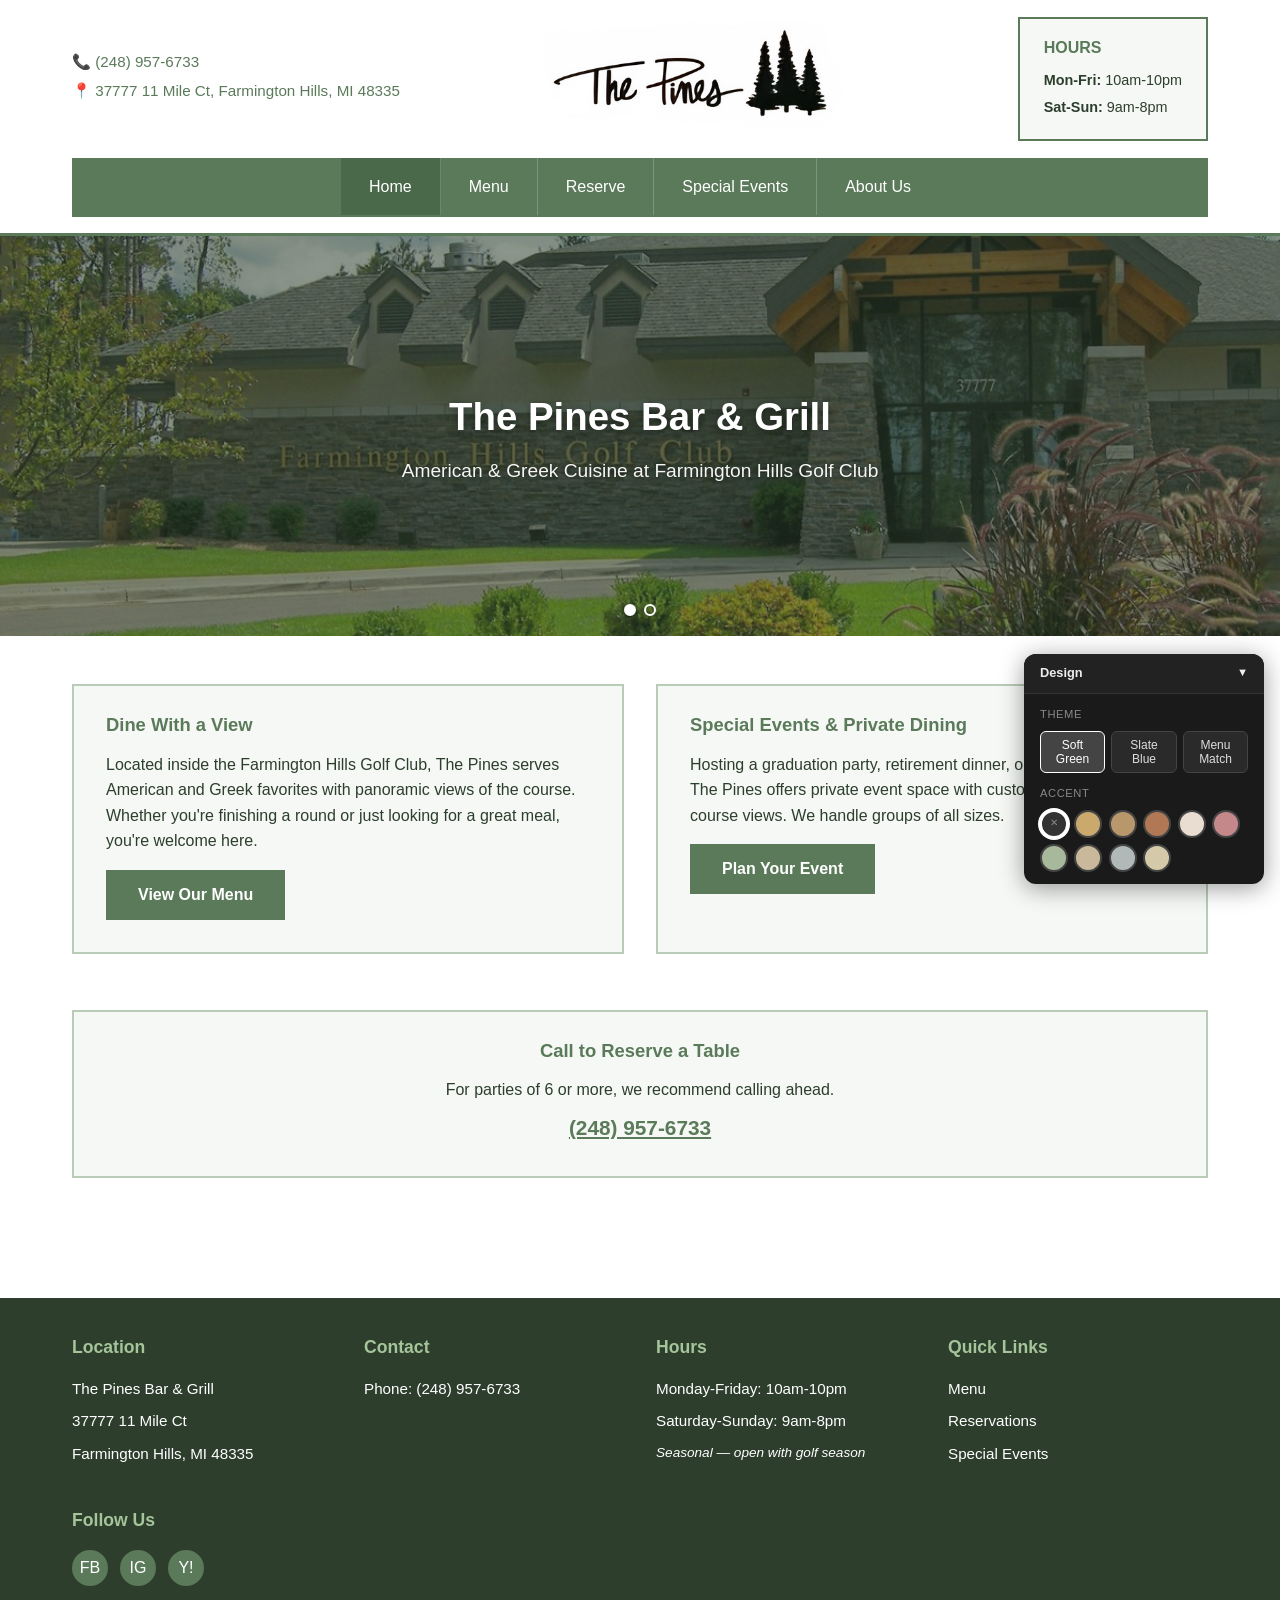
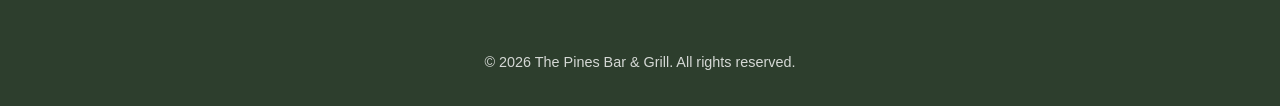
==== src/index.html @ 40c9f259 "Fix theme flash, reorder nav, remove Specialties from nav - Move theme/accent inline script before C" ====
<!DOCTYPE html>
<html lang="en">
<head>
    <meta charset="UTF-8">
    <meta name="viewport" content="width=device-width, initial-scale=1.0">
    <title>The Pines Bar & Grill | Farmington Hills Golf Club</title>
    <script>var t=localStorage.getItem('pines-theme'),a=localStorage.getItem('pines-accent');if(t&&t!=='green')document.documentElement.classList.add('theme-'+t);if(a)document.documentElement.style.setProperty('--accent',a);</script>
    <link rel="stylesheet" href="css.css">
</head>
<body>
<header><div class="container">
    <div class="header-top">
        <div class="contact-info">
            <p>&#x1F4DE; <a href="tel:2489576733">(248) 957-6733</a></p>
            <p>&#x1F4CD; 37777 11 Mile Ct, Farmington Hills, MI 48335</p>
        </div>
        <div class="logo"><img src="assets/images/logo.png" alt="The Pines"></div>
        <div class="hours-box">
            <h3>Hours</h3>
            <p><strong>Mon-Fri:</strong> 10am-10pm</p>
            <p><strong>Sat-Sun:</strong> 9am-8pm</p>
        </div>
    </div>
    <nav><button class="nav-toggle" onclick="this.closest('nav').classList.toggle('open')" aria-label="Menu"><div class="nav-toggle-icon"><span></span><span></span><span></span></div>Menu</button><ul>
            <li><a href="index.html" class="active">Home</a></li>
            <li><a href="pages/menu.html">Menu</a></li>
            <li><a href="pages/reserve.html">Reserve</a></li>
            <li><a href="pages/events.html">Special Events</a></li>
            <li><a href="pages/about.html">About Us</a></li>
        </ul>
    </nav>
</div></header>

<div class="hero">
    <div class="carousel">
        <img src="assets/images/clubhouse.jpg" alt="Farmington Hills Golf Club" class="carousel-slide active">
        <img src="assets/images/patio.jpg" alt="Patio overlooking the course" class="carousel-slide">
    </div>
    <div class="hero-overlay">
        <h2>The Pines Bar &amp; Grill</h2>
        <p>American &amp; Greek Cuisine at Farmington Hills Golf Club</p>
    </div>
    <div class="carousel-dots">
        <button class="dot active" aria-label="Slide 1"></button>
        <button class="dot" aria-label="Slide 2"></button>
    </div>
</div>

<main><div class="page-content">
    <div class="two-col">
        <div class="info-card">
            <h3>Dine With a View</h3>
            <p>Located inside the Farmington Hills Golf Club, The Pines serves American and Greek favorites with panoramic views of the course. Whether you're finishing a round or just looking for a great meal, you're welcome here.</p>
            <p style="margin-top:1rem;"><a href="pages/menu.html" class="cta-btn">View Our Menu</a></p>
        </div>
        <div class="info-card">
            <h3>Special Events &amp; Private Dining</h3>
            <p>Hosting a graduation party, retirement dinner, or company outing? The Pines offers private event space with custom menus and golf course views. We handle groups of all sizes.</p>
            <p style="margin-top:1rem;"><a href="pages/events.html" class="cta-btn">Plan Your Event</a></p>
        </div>
    </div>
    <div class="info-card" style="text-align:center;">
        <h3>Call to Reserve a Table</h3>
        <p>For parties of 6 or more, we recommend calling ahead.</p>
        <p style="margin-top:0.5rem; font-size:1.3rem; font-weight:700; color:var(--primary);"><a href="tel:2489576733" style="color:var(--primary);">(248) 957-6733</a></p>
    </div>
</div></main>

<footer><div class="footer-grid">
    <div class="footer-section"><h3>Location</h3><p>The Pines Bar &amp; Grill</p><p>37777 11 Mile Ct</p><p>Farmington Hills, MI 48335</p></div>
    <div class="footer-section"><h3>Contact</h3><p>Phone: <a href="tel:2489576733">(248) 957-6733</a></p></div>
    <div class="footer-section"><h3>Hours</h3><p>Monday-Friday: 10am-10pm</p><p>Saturday-Sunday: 9am-8pm</p><p style="margin-top:0.5rem; font-size:0.85rem;"><em>Seasonal &mdash; open with golf season</em></p></div>
    <div class="footer-section"><h3>Quick Links</h3><p><a href="pages/menu.html">Menu</a></p><p><a href="pages/reserve.html">Reservations</a></p><p><a href="pages/events.html">Special Events</a></p></div>
    <div class="footer-section"><h3>Follow Us</h3><div class="social-links"><a href="#" aria-label="Facebook">FB</a><a href="#" aria-label="Instagram">IG</a><a href="#" aria-label="Yelp">Y!</a></div></div>
</div><div class="footer-grid"><div class="footer-bottom"><p>&copy; 2026 The Pines Bar &amp; Grill. All rights reserved.</p></div></div></footer>
<script>
(function() {
    var slides = document.querySelectorAll('.carousel-slide');
    var dots = document.querySelectorAll('.dot');
    var current = 0;
    function show(i) {
        slides[current].classList.remove('active');
        dots[current].classList.remove('active');
        current = i;
        slides[current].classList.add('active');
        dots[current].classList.add('active');
    }
    dots.forEach(function(dot, i) {
        dot.addEventListener('click', function() { show(i); });
    });
    setInterval(function() { show((current + 1) % slides.length); }, 5000);
})();
</script>
<script src="design-panel.js"></script>
</body>
</html>
---- src/css.css ----
/* ===== THEME: Soft Green (default) ===== */
:root {
    --primary: #5a7a5a;
    --primary-hover: #4a684a;
    --dark: #2d3e2d;
    --subtitle: #5a7a52;
    --footer-heading: #a5c49a;
    --light-bg: #f5f8f5;
    --light-bg-alt: #edf2ed;
    --border: #b8ccb8;
    --border-light: #d4ddd4;
    --hero-overlay: rgba(45, 62, 45, 0.55);
    --accent: transparent;
}
/* ===== THEME: Slate Blue ===== */
:root.theme-slate {
    --primary: #5b7b7a;
    --primary-hover: #4a6868;
    --dark: #2d3e3d;
    --subtitle: #5a7a78;
    --footer-heading: #9abcb8;
    --light-bg: #f5f8f8;
    --light-bg-alt: #edf2f2;
    --border: #c0cece;
    --border-light: #d4dddd;
    --hero-overlay: rgba(45, 58, 61, 0.55);
}
/* ===== THEME: Menu Match — steel blue from the printed menu ===== */
:root.theme-menu {
    --primary: #6a8f94;
    --primary-hover: #587a7f;
    --dark: #2e3e3f;
    --subtitle: #6a8a8e;
    --footer-heading: #a0c4c7;
    --light-bg: #eef4f5;
    --light-bg-alt: #e4eced;
    --border: #b0c4c7;
    --border-light: #c8d8da;
    --hero-overlay: rgba(46, 62, 63, 0.55);
}

/* ===== Design panel ===== */
.design-panel {
    position: fixed; bottom: 1rem; right: 1rem; z-index: 9999;
    background: #1a1a1a; color: #eee; border-radius: 12px;
    box-shadow: 0 4px 24px rgba(0,0,0,0.4);
    font-family: inherit; font-size: 0.8rem;
    width: 240px; overflow: hidden;
    transition: all 0.3s;
}
.design-panel.collapsed { width: auto; border-radius: 24px; }
.design-panel.collapsed .dp-body { display: none; }
.dp-header {
    display: flex; justify-content: space-between; align-items: center;
    padding: 0.6rem 1rem; cursor: pointer; user-select: none;
    background: #222; border-bottom: 1px solid #333;
}
.dp-header span { font-weight: 600; font-size: 0.8rem; }
.dp-header .dp-arrow { transition: transform 0.3s; font-size: 0.7rem; }
.design-panel.collapsed .dp-arrow { transform: rotate(180deg); }
.dp-body { padding: 0.75rem 1rem; }
.dp-section { margin-bottom: 0.75rem; }
.dp-section:last-child { margin-bottom: 0; }
.dp-label { font-size: 0.7rem; text-transform: uppercase; letter-spacing: 0.05em; color: #888; margin-bottom: 0.4rem; }
.dp-row { display: flex; gap: 0.4rem; flex-wrap: wrap; }
.dp-swatch {
    width: 28px; height: 28px; border-radius: 50%; border: 2px solid #444;
    cursor: pointer; transition: all 0.2s; position: relative;
}
.dp-swatch:hover { transform: scale(1.15); border-color: #888; }
.dp-swatch.active { border-color: #fff; box-shadow: 0 0 0 2px #fff; }
.dp-swatch-none {
    width: 28px; height: 28px; border-radius: 50%; border: 2px solid #444;
    cursor: pointer; background: #333; transition: all 0.2s; position: relative;
    display: flex; align-items: center; justify-content: center;
    font-size: 0.65rem; color: #888;
}
.dp-swatch-none:hover { border-color: #888; }
.dp-swatch-none.active { border-color: #fff; box-shadow: 0 0 0 2px #fff; }
.dp-theme-btn {
    flex: 1; padding: 0.4rem; border: 1px solid #444; background: #2a2a2a;
    color: #ddd; border-radius: 6px; cursor: pointer; font-family: inherit;
    font-size: 0.75rem; font-weight: 500; transition: all 0.2s; text-align: center;
}
.dp-theme-btn:hover { border-color: #888; background: #333; }
.dp-theme-btn.active { border-color: #fff; background: #444; color: #fff; }

* { margin: 0; padding: 0; box-sizing: border-box; }
body { font-family: -apple-system, BlinkMacSystemFont, 'Segoe UI', Arial, sans-serif; color: var(--dark); line-height: 1.6; background-color: #fff; }
header { background-color: #fff; border-bottom: 3px solid var(--primary); padding: 1rem 0; }
.container { max-width: 1200px; margin: 0 auto; padding: 0 2rem; }
.header-top { display: flex; justify-content: space-between; align-items: center; margin-bottom: 1rem; }
.contact-info { font-size: 0.95rem; }
.contact-info p { margin-bottom: 0.25rem; color: var(--primary); font-weight: 500; }
.contact-info a { color: var(--primary); text-decoration: none; }
.logo { text-align: center; padding: 0.25rem 0; }
.logo img { max-height: 110px; width: auto; }
.social-links { display: flex; gap: 0.75rem; align-items: center; }
.social-links a { display: inline-flex; align-items: center; justify-content: center; width: 36px; height: 36px; border-radius: 50%; background: var(--primary); color: #fff; text-decoration: none; font-size: 1rem; transition: background 0.2s; }
.social-links a:hover { background: var(--primary-hover); }
.social-icon-large { width: 64px; height: 64px; border-radius: 50%; background: var(--primary); color: #fff; font-size: 1.4rem; font-weight: 700; display: inline-flex; align-items: center; justify-content: center; margin-bottom: 0.75rem; }
.hours-box { background-color: var(--light-bg); border: 2px solid var(--primary); padding: 1rem 1.5rem; min-width: 180px; }
.hours-box h3 { font-size: 1rem; color: var(--primary); margin-bottom: 0.5rem; text-transform: uppercase; font-weight: 600; }
.hours-box p { font-size: 0.9rem; margin-bottom: 0.25rem; }
nav { background-color: var(--primary); border-bottom: 2px solid var(--accent); }
.nav-toggle { display: none; }
nav ul { list-style: none; display: flex; justify-content: center; flex-wrap: wrap; }
nav a { display: block; padding: 1rem 1.75rem; color: #fff; text-decoration: none; font-weight: 500; border-right: 1px solid rgba(255,255,255,0.2); transition: background-color 0.2s; }
nav li:last-child a { border-right: none; }
nav a:hover, nav a.active { background-color: var(--primary-hover); box-shadow: inset 0 -2px 0 var(--accent); }
/* Hero / Carousel */
.hero { position: relative; overflow: hidden; min-height: 400px; background-color: var(--dark); }
.carousel { position: absolute; inset: 0; }
.carousel-slide { position: absolute; inset: 0; width: 100%; height: 100%; object-fit: cover; opacity: 0; transition: opacity 1s ease; }
.carousel-slide.active { opacity: 1; }
.hero-overlay { position: relative; z-index: 2; text-align: center; color: #fff; padding: 4rem 2rem; display: flex; flex-direction: column; align-items: center; justify-content: center; min-height: 400px; background: var(--hero-overlay); }
.hero-overlay h2 { font-size: 2.4rem; font-weight: 700; margin-bottom: 0.5rem; text-shadow: 0 2px 8px rgba(0,0,0,0.4); }
.hero-overlay p { font-size: 1.2rem; opacity: 0.95; text-shadow: 0 1px 4px rgba(0,0,0,0.4); }
.carousel-dots { position: absolute; bottom: 1.25rem; left: 50%; transform: translateX(-50%); z-index: 3; display: flex; gap: 0.5rem; }
.dot { width: 12px; height: 12px; border-radius: 50%; border: 2px solid #fff; background: transparent; cursor: pointer; padding: 0; transition: background 0.3s; }
.dot.active { background: #fff; }
.page-content { max-width: 1200px; margin: 0 auto; padding: 3rem 2rem; }
.section-title { font-size: 1.8rem; color: var(--primary); margin-bottom: 0.5rem; padding-bottom: 0.75rem; border-bottom: 3px solid var(--primary); }
.section-subtitle { font-size: 1.05rem; color: var(--subtitle); margin-bottom: 2rem; }
.info-card { background-color: var(--light-bg); border: 2px solid var(--border); padding: 1.5rem 2rem; margin-bottom: 1.5rem; }
.info-card h3 { color: var(--primary); margin-bottom: 0.75rem; font-size: 1.15rem; }
.info-card p { margin-bottom: 0.5rem; }
.two-col { display: grid; grid-template-columns: 1fr 1fr; gap: 2rem; margin-bottom: 2rem; }
.cta-btn { display: inline-block; background-color: var(--primary); color: #fff; padding: 0.75rem 2rem; text-decoration: none; font-weight: 600; transition: background-color 0.2s; }
.cta-btn:hover { background-color: var(--primary-hover); }
.img-placeholder { background-color: var(--border-light); border: 2px solid var(--border); min-height: 200px; display: flex; align-items: center; justify-content: center; color: var(--primary); font-weight: 500; }
footer { background-color: var(--dark); color: #fff; padding: 2rem 0; margin-top: 3rem; border-top: 3px solid var(--accent); }
.footer-grid { max-width: 1200px; margin: 0 auto; padding: 0 2rem; display: grid; grid-template-columns: repeat(auto-fit, minmax(220px, 1fr)); gap: 2rem; }
.footer-section h3 { color: var(--footer-heading); margin-bottom: 1rem; font-size: 1.1rem; }
.footer-section p { margin-bottom: 0.5rem; font-size: 0.95rem; }
.footer-section a { color: #fff; text-decoration: none; }
.footer-section a:hover { color: var(--footer-heading); }
.footer-bottom { text-align: center; margin-top: 2rem; padding-top: 2rem; border-top: 1px solid var(--accent, rgba(255,255,255,0.2)); font-size: 0.9rem; opacity: 0.8; }
/* ===== TABLET ===== */
@media (max-width: 900px) {
    .two-col { grid-template-columns: 1fr; }
    .container, .page-content { padding: 0 1.25rem; }
    nav a { padding: 0.85rem 1.25rem; font-size: 0.9rem; }
}

/* ===== MOBILE ===== */
@media (max-width: 600px) {
    /* Tight header */
    header { padding: 0.5rem 0; border-bottom: 2px solid var(--primary); }
    .header-top { flex-direction: column; align-items: center; gap: 0.25rem; margin-bottom: 0.4rem; text-align: center; }

    /* Logo */
    .logo { order: -1; padding: 0.15rem 0; }
    .logo img { max-height: 55px; }

    /* Social — centered */
    .social-links { justify-content: center; gap: 1rem; }

    /* Contact — each on its own line, centered */
    .contact-info { width: 100%; text-align: center; }
    .contact-info p { display: block; font-size: 0.85rem; margin-bottom: 0.1rem; }

    /* Hours — no border, inline */
    .hours-box { width: 100%; border: none; background: none; padding: 0.15rem 0; text-align: center; }
    .hours-box h3 { display: inline; font-size: 0.8rem; margin: 0; }
    .hours-box h3::after { content: " "; }
    .hours-box p { display: inline; font-size: 0.8rem; margin: 0; }
    .hours-box p + p::before { content: "  \00b7  "; }

    /* Nav — hamburger menu */
    nav { position: relative; }
    .nav-toggle { display: flex; align-items: center; justify-content: center; width: 100%; padding: 0.6rem; background: none; border: none; color: #fff; cursor: pointer; font-family: inherit; font-size: 0.9rem; font-weight: 600; gap: 0.5rem; }
    .nav-toggle-icon { display: flex; flex-direction: column; gap: 4px; width: 20px; }
    .nav-toggle-icon span { display: block; height: 2px; background: #fff; border-radius: 1px; transition: all 0.3s; }
    nav.open .nav-toggle-icon span:nth-child(1) { transform: rotate(45deg) translate(4px, 4px); }
    nav.open .nav-toggle-icon span:nth-child(2) { opacity: 0; }
    nav.open .nav-toggle-icon span:nth-child(3) { transform: rotate(-45deg) translate(4px, -4px); }
    nav ul { flex-direction: column; max-height: 0; overflow: hidden; transition: max-height 0.3s ease; }
    nav.open ul { max-height: 400px; }
    nav a { border-right: none; border-bottom: 1px solid rgba(255,255,255,0.15); text-align: center; padding: 0.65rem 1rem; font-size: 0.9rem; min-height: 44px; display: flex; align-items: center; justify-content: center; }
    nav li:last-child a { border-bottom: none; }

    /* Hero / Carousel */
    .hero { min-height: 320px; }
    .hero-overlay { min-height: 320px; padding: 2rem 1.25rem; }
    .hero-overlay h2 { font-size: 1.5rem; }
    .hero-overlay p { font-size: 0.95rem; }

    /* Content spacing */
    .container, .page-content { padding: 0 0.75rem; }
    .page-content { padding-top: 1.25rem; padding-bottom: 1.25rem; }
    .section-title { font-size: 1.3rem; padding-bottom: 0.5rem; }
    .section-subtitle { font-size: 0.9rem; margin-bottom: 1rem; }

    /* Cards — tighter */
    .info-card { padding: 1rem; margin-bottom: 1rem; border-width: 1px; }
    .info-card h3 { font-size: 1.05rem; margin-bottom: 0.5rem; }
    .info-card p { font-size: 0.9rem; line-height: 1.45; margin-bottom: 0.35rem; }

    /* CTA buttons full-width on mobile */
    .cta-btn { display: block; text-align: center; padding: 0.85rem; font-size: 0.95rem; border-radius: 4px; }

    /* Phone numbers — easy tap target */
    a[href^="tel"] { font-size: inherit; }

    /* Image placeholders shorter */
    .img-placeholder { min-height: 140px; font-size: 0.85rem; }

    /* Footer tighter */
    footer { margin-top: 1.5rem; padding: 1.5rem 0; }
    .footer-grid { grid-template-columns: 1fr; text-align: center; gap: 1rem; padding: 0 1rem; }
    .footer-section { margin-bottom: 0; }
    .footer-section h3 { margin-bottom: 0.4rem; font-size: 1rem; }
    .footer-section p { font-size: 0.85rem; margin-bottom: 0.3rem; }
    .footer-bottom { margin-top: 1rem; padding-top: 1rem; }
}
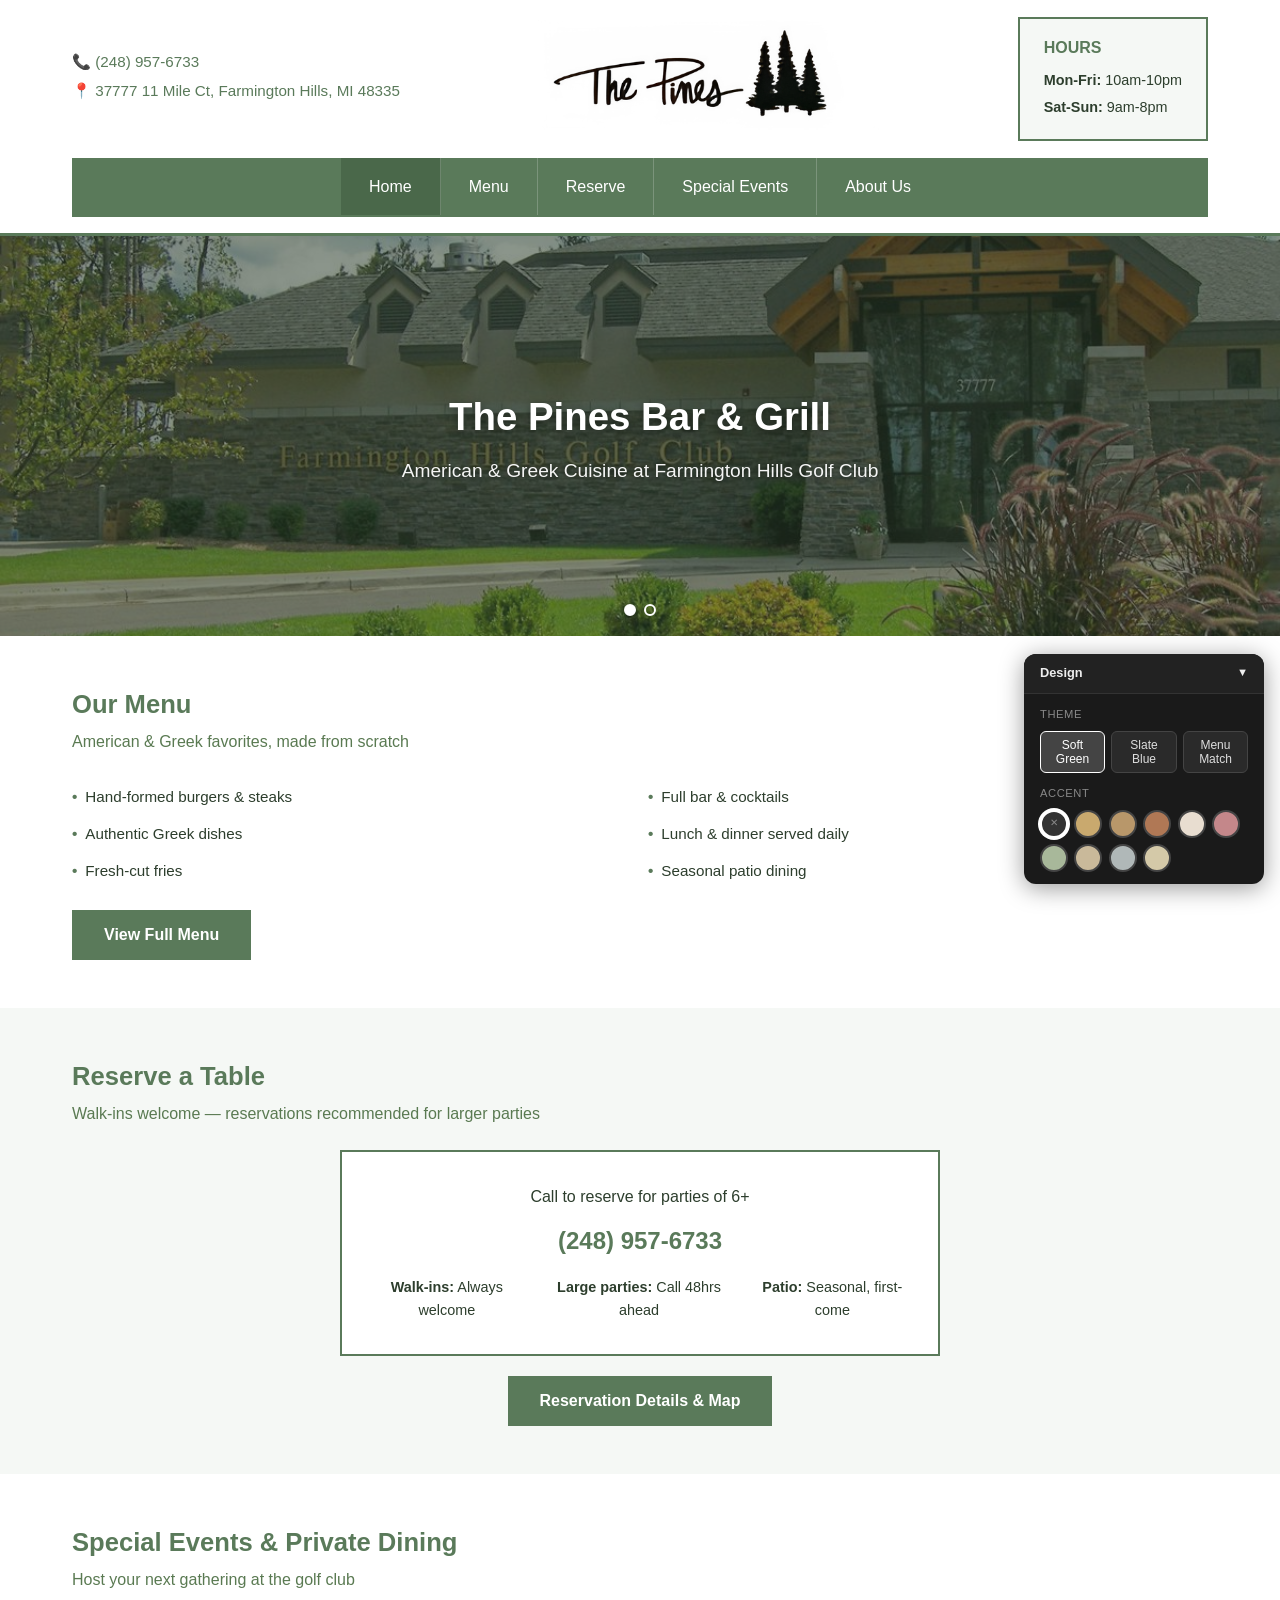
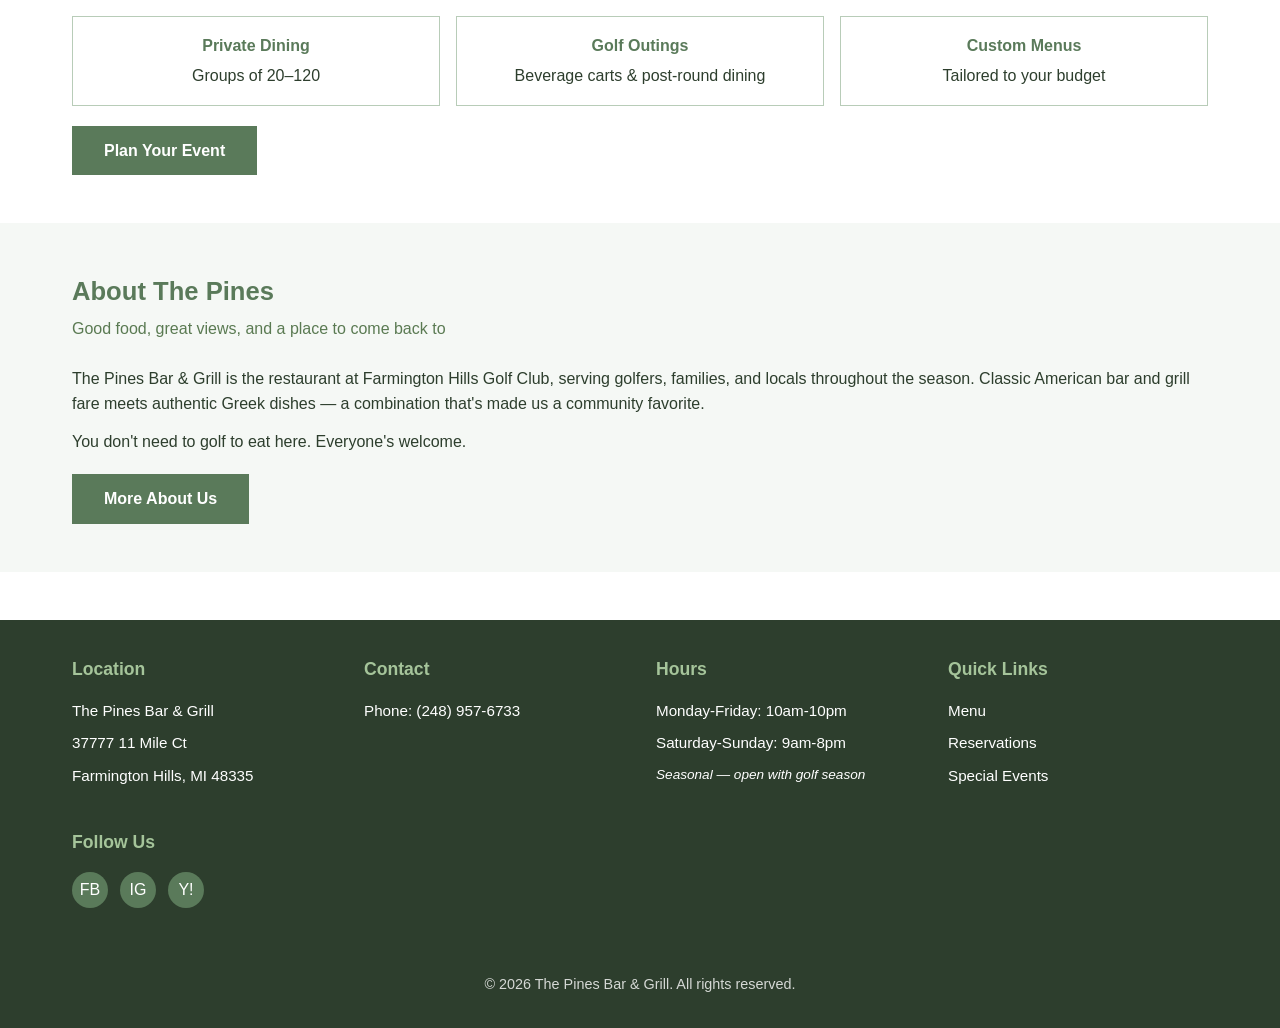
==== commit c8d5b5a9: "Add scrolling preview sections to homepage - Menu highlights, Reserve CTA, Events features, About bl" ====
--- a/src/index.html
+++ b/src/index.html
@@ -46,25 +46,69 @@
     </div>
 </div>
 
-<main><div class="page-content">
-    <div class="two-col">
-        <div class="info-card">
-            <h3>Dine With a View</h3>
-            <p>Located inside the Farmington Hills Golf Club, The Pines serves American and Greek favorites with panoramic views of the course. Whether you're finishing a round or just looking for a great meal, you're welcome here.</p>
-            <p style="margin-top:1rem;"><a href="pages/menu.html" class="cta-btn">View Our Menu</a></p>
+<main>
+
+<!-- Menu Preview -->
+<section class="home-section" id="menu-preview">
+    <div class="section-inner">
+        <h2 class="section-heading">Our Menu</h2>
+        <p class="section-sub">American &amp; Greek favorites, made from scratch</p>
+        <ul class="highlight-list">
+            <li>Hand-formed burgers &amp; steaks</li>
+            <li>Authentic Greek dishes</li>
+            <li>Fresh-cut fries</li>
+            <li>Full bar &amp; cocktails</li>
+            <li>Lunch &amp; dinner served daily</li>
+            <li>Seasonal patio dining</li>
+        </ul>
+        <p class="section-link"><a href="pages/menu.html" class="cta-btn">View Full Menu</a></p>
+    </div>
+</section>
+
+<!-- Reserve Preview -->
+<section class="home-section" id="reserve-preview">
+    <div class="section-inner">
+        <h2 class="section-heading">Reserve a Table</h2>
+        <p class="section-sub">Walk-ins welcome &mdash; reservations recommended for larger parties</p>
+        <div class="reserve-box">
+            <p>Call to reserve for parties of 6+</p>
+            <p class="phone"><a href="tel:2489576733">(248) 957-6733</a></p>
+            <div class="reserve-details">
+                <span><strong>Walk-ins:</strong> Always welcome</span>
+                <span><strong>Large parties:</strong> Call 48hrs ahead</span>
+                <span><strong>Patio:</strong> Seasonal, first-come</span>
+            </div>
         </div>
-        <div class="info-card">
-            <h3>Special Events &amp; Private Dining</h3>
-            <p>Hosting a graduation party, retirement dinner, or company outing? The Pines offers private event space with custom menus and golf course views. We handle groups of all sizes.</p>
-            <p style="margin-top:1rem;"><a href="pages/events.html" class="cta-btn">Plan Your Event</a></p>
+        <p class="section-link" style="text-align:center;"><a href="pages/reserve.html" class="cta-btn">Reservation Details &amp; Map</a></p>
+    </div>
+</section>
+
+<!-- Events Preview -->
+<section class="home-section" id="events-preview">
+    <div class="section-inner">
+        <h2 class="section-heading">Special Events &amp; Private Dining</h2>
+        <p class="section-sub">Host your next gathering at the golf club</p>
+        <div class="event-features">
+            <div class="event-feat"><strong>Private Dining</strong>Groups of 20&ndash;120</div>
+            <div class="event-feat"><strong>Golf Outings</strong>Beverage carts &amp; post-round dining</div>
+            <div class="event-feat"><strong>Custom Menus</strong>Tailored to your budget</div>
         </div>
+        <p class="section-link"><a href="pages/events.html" class="cta-btn">Plan Your Event</a></p>
     </div>
-    <div class="info-card" style="text-align:center;">
-        <h3>Call to Reserve a Table</h3>
-        <p>For parties of 6 or more, we recommend calling ahead.</p>
-        <p style="margin-top:0.5rem; font-size:1.3rem; font-weight:700; color:var(--primary);"><a href="tel:2489576733" style="color:var(--primary);">(248) 957-6733</a></p>
+</section>
+
+<!-- About Preview -->
+<section class="home-section" id="about-preview">
+    <div class="section-inner">
+        <h2 class="section-heading">About The Pines</h2>
+        <p class="section-sub">Good food, great views, and a place to come back to</p>
+        <p>The Pines Bar &amp; Grill is the restaurant at Farmington Hills Golf Club, serving golfers, families, and locals throughout the season. Classic American bar and grill fare meets authentic Greek dishes &mdash; a combination that's made us a community favorite.</p>
+        <p style="margin-top:0.75rem;">You don't need to golf to eat here. Everyone's welcome.</p>
+        <p class="section-link"><a href="pages/about.html" class="cta-btn">More About Us</a></p>
     </div>
-</div></main>
+</section>
+
+</main>
 
 <footer><div class="footer-grid">
     <div class="footer-section"><h3>Location</h3><p>The Pines Bar &amp; Grill</p><p>37777 11 Mile Ct</p><p>Farmington Hills, MI 48335</p></div>
--- a/src/css.css
+++ b/src/css.css
@@ -136,6 +136,24 @@
 .footer-section a { color: #fff; text-decoration: none; }
 .footer-section a:hover { color: var(--footer-heading); }
 .footer-bottom { text-align: center; margin-top: 2rem; padding-top: 2rem; border-top: 1px solid var(--accent, rgba(255,255,255,0.2)); font-size: 0.9rem; opacity: 0.8; }
+/* ===== Homepage scroll sections ===== */
+.home-section { padding: 3rem 0; }
+.home-section:nth-child(even) { background: var(--light-bg); }
+.home-section .section-inner { max-width: 1200px; margin: 0 auto; padding: 0 2rem; }
+.home-section .section-heading { font-size: 1.6rem; color: var(--primary); margin-bottom: 0.25rem; }
+.home-section .section-sub { color: var(--subtitle); margin-bottom: 1.5rem; font-size: 1rem; }
+.home-section .section-link { margin-top: 1.25rem; }
+.highlight-list { list-style: none; padding: 0; columns: 2; gap: 1rem; }
+.highlight-list li { padding: 0.4rem 0; font-size: 0.95rem; break-inside: avoid; }
+.highlight-list li::before { content: "\2022"; color: var(--primary); font-weight: 700; margin-right: 0.5rem; }
+.event-features { display: grid; grid-template-columns: repeat(3, 1fr); gap: 1rem; margin-top: 1rem; }
+.event-feat { background: #fff; border: 1px solid var(--border); padding: 1rem; text-align: center; }
+.event-feat strong { display: block; color: var(--primary); margin-bottom: 0.25rem; }
+.reserve-box { background: #fff; border: 2px solid var(--primary); padding: 2rem; text-align: center; max-width: 600px; margin: 0 auto; }
+.reserve-box .phone { font-size: 1.5rem; font-weight: 700; color: var(--primary); margin: 0.75rem 0; }
+.reserve-box .phone a { color: var(--primary); text-decoration: none; }
+.reserve-details { display: flex; justify-content: center; gap: 2rem; margin-top: 1rem; font-size: 0.9rem; }
+
 /* ===== TABLET ===== */
 @media (max-width: 900px) {
     .two-col { grid-template-columns: 1fr; }
@@ -203,6 +221,14 @@
     /* Phone numbers — easy tap target */
     a[href^="tel"] { font-size: inherit; }
 
+    /* Homepage scroll sections */
+    .home-section { padding: 2rem 0; }
+    .home-section .section-inner { padding: 0 1rem; }
+    .home-section .section-heading { font-size: 1.25rem; }
+    .highlight-list { columns: 1; }
+    .event-features { grid-template-columns: 1fr; }
+    .reserve-details { flex-direction: column; gap: 0.5rem; align-items: center; }
+
     /* Image placeholders shorter */
     .img-placeholder { min-height: 140px; font-size: 0.85rem; }
 
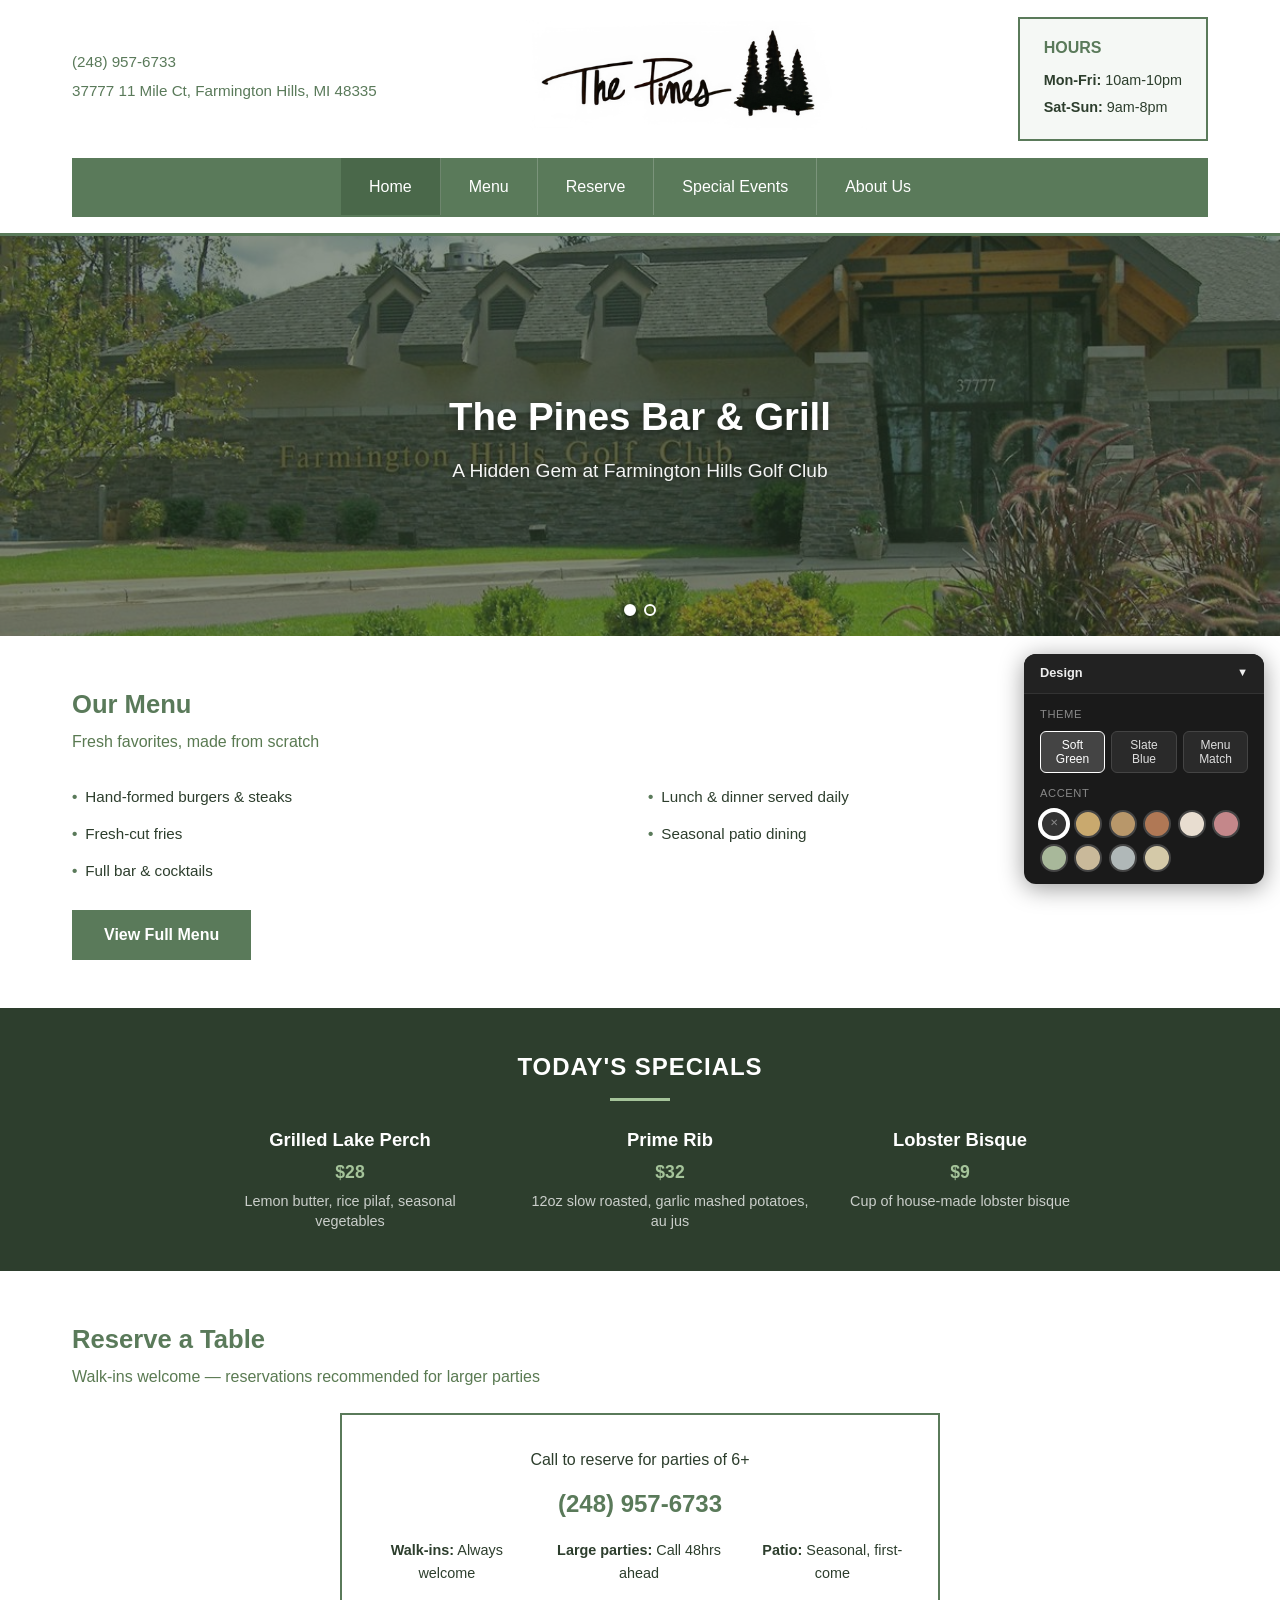
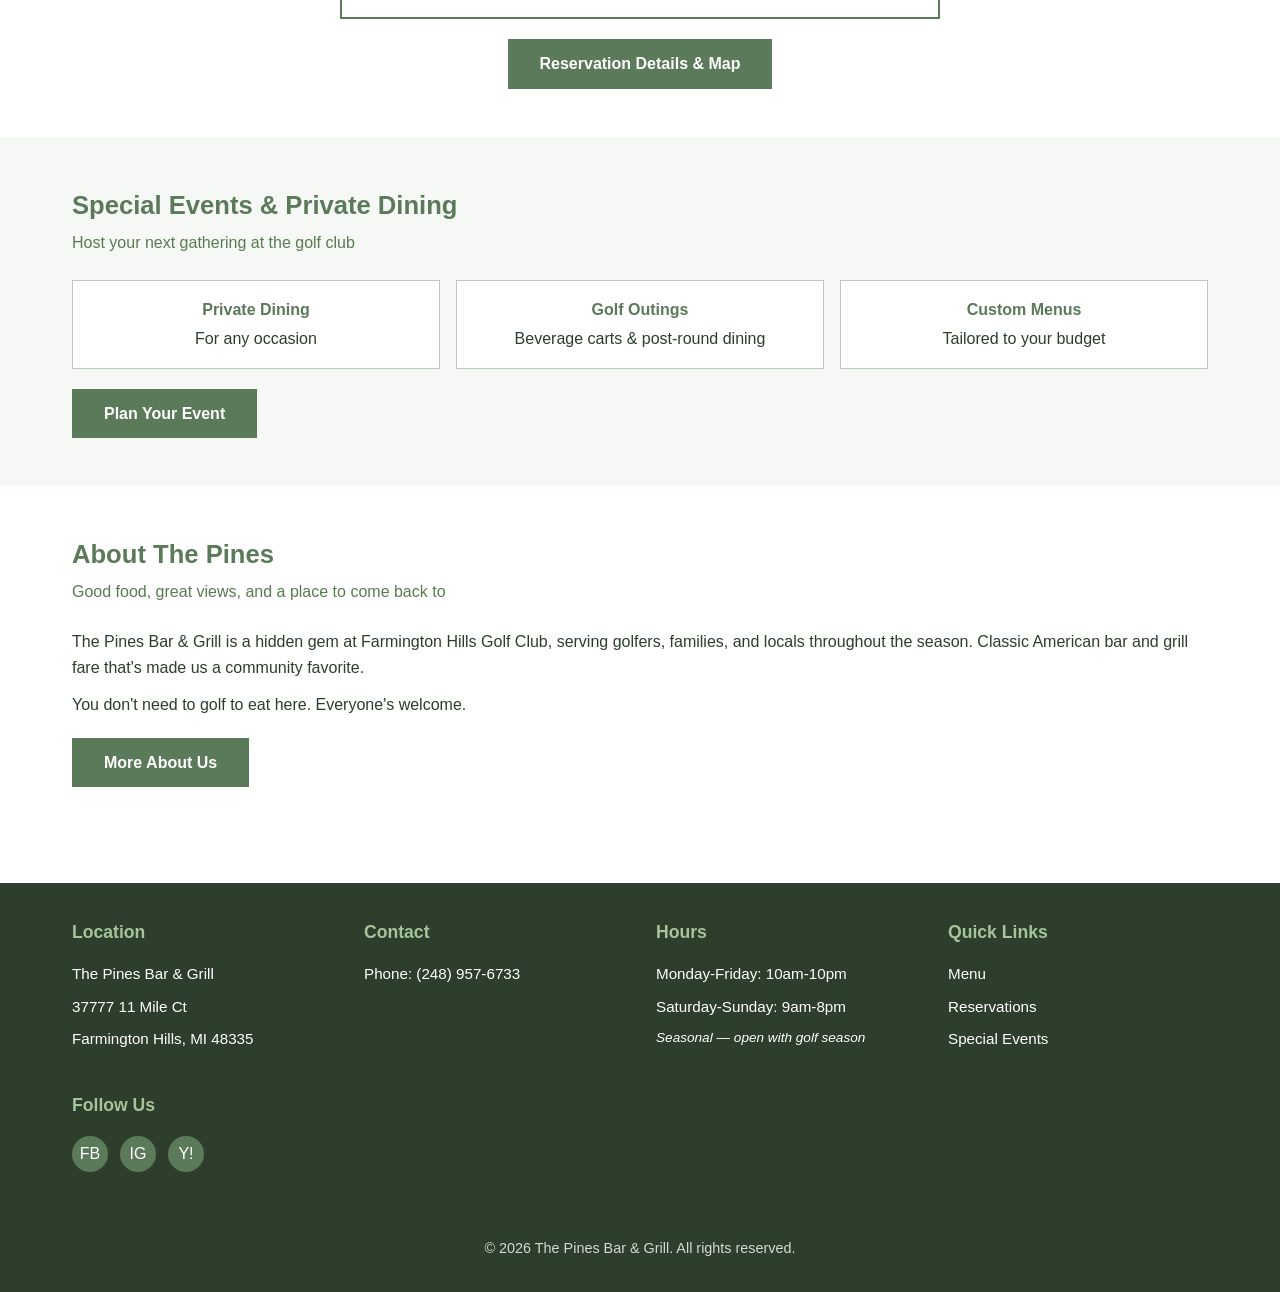
==== commit ef7de1ae: "Remove Greek branding, add Hidden Gem tagline, daily specials system with admin dashboard - Remove e" ====
--- a/src/index.html
+++ b/src/index.html
@@ -11,8 +11,8 @@
 <header><div class="container">
     <div class="header-top">
         <div class="contact-info">
-            <p>&#x1F4DE; <a href="tel:2489576733">(248) 957-6733</a></p>
-            <p>&#x1F4CD; 37777 11 Mile Ct, Farmington Hills, MI 48335</p>
+            <p><a href="tel:2489576733">(248) 957-6733</a></p>
+            <p>37777 11 Mile Ct, Farmington Hills, MI 48335</p>
         </div>
         <div class="logo"><img src="assets/images/logo.png" alt="The Pines"></div>
         <div class="hours-box">
@@ -38,7 +38,7 @@
     </div>
     <div class="hero-overlay">
         <h2>The Pines Bar &amp; Grill</h2>
-        <p>American &amp; Greek Cuisine at Farmington Hills Golf Club</p>
+        <p>A Hidden Gem at Farmington Hills Golf Club</p>
     </div>
     <div class="carousel-dots">
         <button class="dot active" aria-label="Slide 1"></button>
@@ -52,16 +52,23 @@
 <section class="home-section" id="menu-preview">
     <div class="section-inner">
         <h2 class="section-heading">Our Menu</h2>
-        <p class="section-sub">American &amp; Greek favorites, made from scratch</p>
+        <p class="section-sub">Fresh favorites, made from scratch</p>
         <ul class="highlight-list">
             <li>Hand-formed burgers &amp; steaks</li>
-            <li>Authentic Greek dishes</li>
             <li>Fresh-cut fries</li>
             <li>Full bar &amp; cocktails</li>
             <li>Lunch &amp; dinner served daily</li>
             <li>Seasonal patio dining</li>
         </ul>
         <p class="section-link"><a href="pages/menu.html" class="cta-btn">View Full Menu</a></p>
+    </div>
+</section>
+
+<!-- Daily Specials Banner — fed from data/specials.json (swap URL for API later) -->
+<section class="specials-banner" id="specials-banner" style="display:none;">
+    <div class="specials-inner">
+        <h2 class="specials-title" id="specials-title">Today's Specials</h2>
+        <div class="specials-items" id="specials-items"></div>
     </div>
 </section>
 
@@ -89,7 +96,7 @@
         <h2 class="section-heading">Special Events &amp; Private Dining</h2>
         <p class="section-sub">Host your next gathering at the golf club</p>
         <div class="event-features">
-            <div class="event-feat"><strong>Private Dining</strong>Groups of 20&ndash;120</div>
+            <div class="event-feat"><strong>Private Dining</strong>For any occasion</div>
             <div class="event-feat"><strong>Golf Outings</strong>Beverage carts &amp; post-round dining</div>
             <div class="event-feat"><strong>Custom Menus</strong>Tailored to your budget</div>
         </div>
@@ -102,7 +109,7 @@
     <div class="section-inner">
         <h2 class="section-heading">About The Pines</h2>
         <p class="section-sub">Good food, great views, and a place to come back to</p>
-        <p>The Pines Bar &amp; Grill is the restaurant at Farmington Hills Golf Club, serving golfers, families, and locals throughout the season. Classic American bar and grill fare meets authentic Greek dishes &mdash; a combination that's made us a community favorite.</p>
+        <p>The Pines Bar &amp; Grill is a hidden gem at Farmington Hills Golf Club, serving golfers, families, and locals throughout the season. Classic American bar and grill fare that's made us a community favorite.</p>
         <p style="margin-top:0.75rem;">You don't need to golf to eat here. Everyone's welcome.</p>
         <p class="section-link"><a href="pages/about.html" class="cta-btn">More About Us</a></p>
     </div>
@@ -135,6 +142,36 @@
     setInterval(function() { show((current + 1) % slides.length); }, 5000);
 })();
 </script>
+<script>
+/* === Daily Specials — fetches from JSON, swap URL for API endpoint later === */
+(function() {
+    var SPECIALS_URL = 'data/specials.json';
+
+    fetch(SPECIALS_URL)
+        .then(function(r) { return r.json(); })
+        .then(function(data) {
+            if (!data.specials || !data.specials.length) return;
+
+            var banner = document.getElementById('specials-banner');
+            var title = document.getElementById('specials-title');
+            var container = document.getElementById('specials-items');
+
+            if (data.title) title.textContent = data.title;
+
+            var html = '';
+            data.specials.forEach(function(item) {
+                html += '<div class="specials-item">';
+                html += '<span class="specials-name">' + item.name + '</span>';
+                if (item.price) html += '<span class="specials-price">$' + item.price + '</span>';
+                if (item.desc) html += '<span class="specials-desc">' + item.desc + '</span>';
+                html += '</div>';
+            });
+            container.innerHTML = html;
+            banner.style.display = '';
+        })
+        .catch(function() { /* no specials today — banner stays hidden */ });
+})();
+</script>
 <script src="design-panel.js"></script>
 </body>
 </html>
--- a/src/css.css
+++ b/src/css.css
@@ -154,6 +154,17 @@
 .reserve-box .phone a { color: var(--primary); text-decoration: none; }
 .reserve-details { display: flex; justify-content: center; gap: 2rem; margin-top: 1rem; font-size: 0.9rem; }
 
+/* ===== Daily Specials Banner ===== */
+.specials-banner { background: var(--dark); color: #fff; padding: 2.5rem 0; text-align: center; }
+.specials-inner { max-width: 1200px; margin: 0 auto; padding: 0 2rem; }
+.specials-title { font-size: 1.5rem; font-weight: 700; letter-spacing: 0.04em; text-transform: uppercase; margin-bottom: 1.5rem; color: #fff; }
+.specials-title::after { content: ''; display: block; width: 60px; height: 3px; background: var(--footer-heading); margin: 0.75rem auto 0; }
+.specials-items { display: flex; justify-content: center; gap: 2.5rem; flex-wrap: wrap; }
+.specials-item { display: flex; flex-direction: column; align-items: center; gap: 0.25rem; min-width: 200px; max-width: 280px; }
+.specials-name { font-size: 1.15rem; font-weight: 700; color: #fff; }
+.specials-price { font-size: 1.1rem; font-weight: 700; color: var(--footer-heading); }
+.specials-desc { font-size: 0.9rem; color: rgba(255,255,255,0.75); line-height: 1.4; }
+
 /* ===== TABLET ===== */
 @media (max-width: 900px) {
     .two-col { grid-template-columns: 1fr; }
@@ -229,6 +240,13 @@
     .event-features { grid-template-columns: 1fr; }
     .reserve-details { flex-direction: column; gap: 0.5rem; align-items: center; }
 
+    /* Specials banner mobile */
+    .specials-banner { padding: 1.5rem 0; }
+    .specials-inner { padding: 0 1rem; }
+    .specials-title { font-size: 1.2rem; margin-bottom: 1rem; }
+    .specials-items { flex-direction: column; gap: 1.25rem; align-items: center; }
+    .specials-item { min-width: 0; max-width: none; }
+
     /* Image placeholders shorter */
     .img-placeholder { min-height: 140px; font-size: 0.85rem; }
 
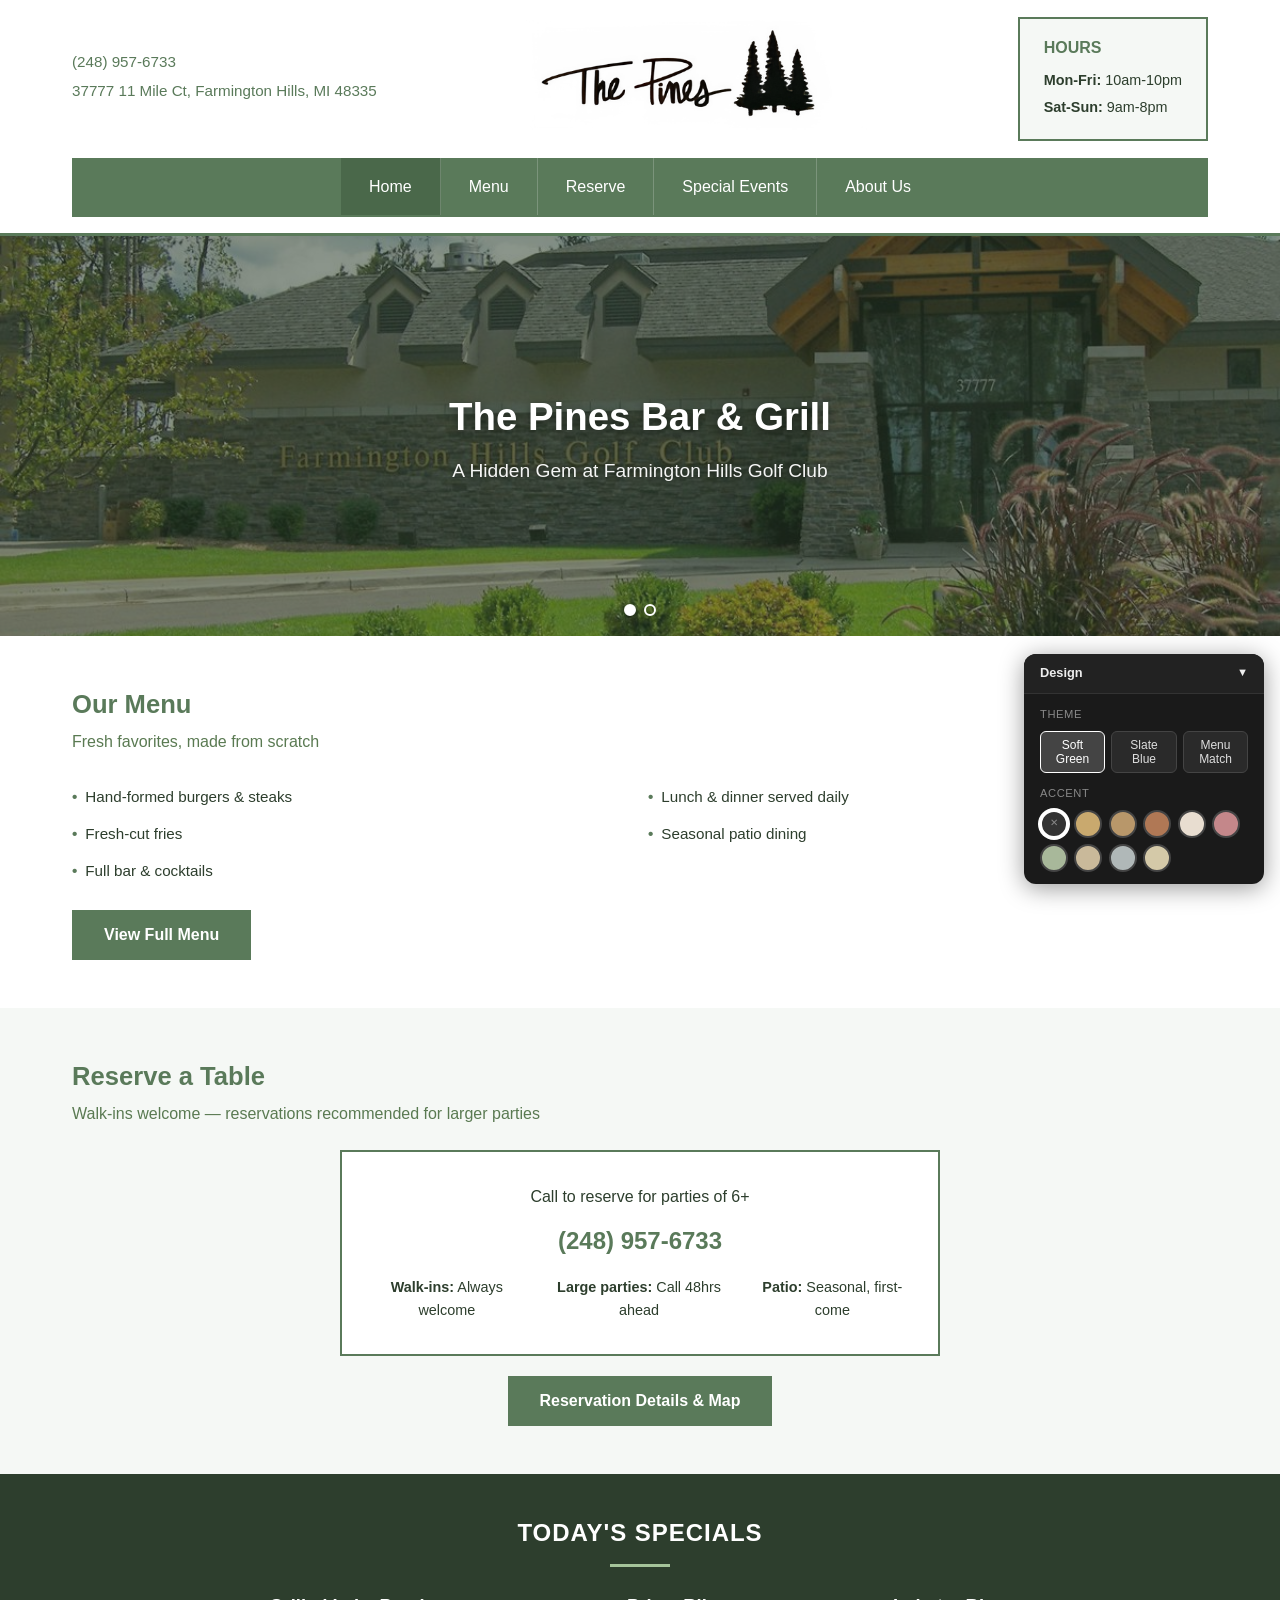
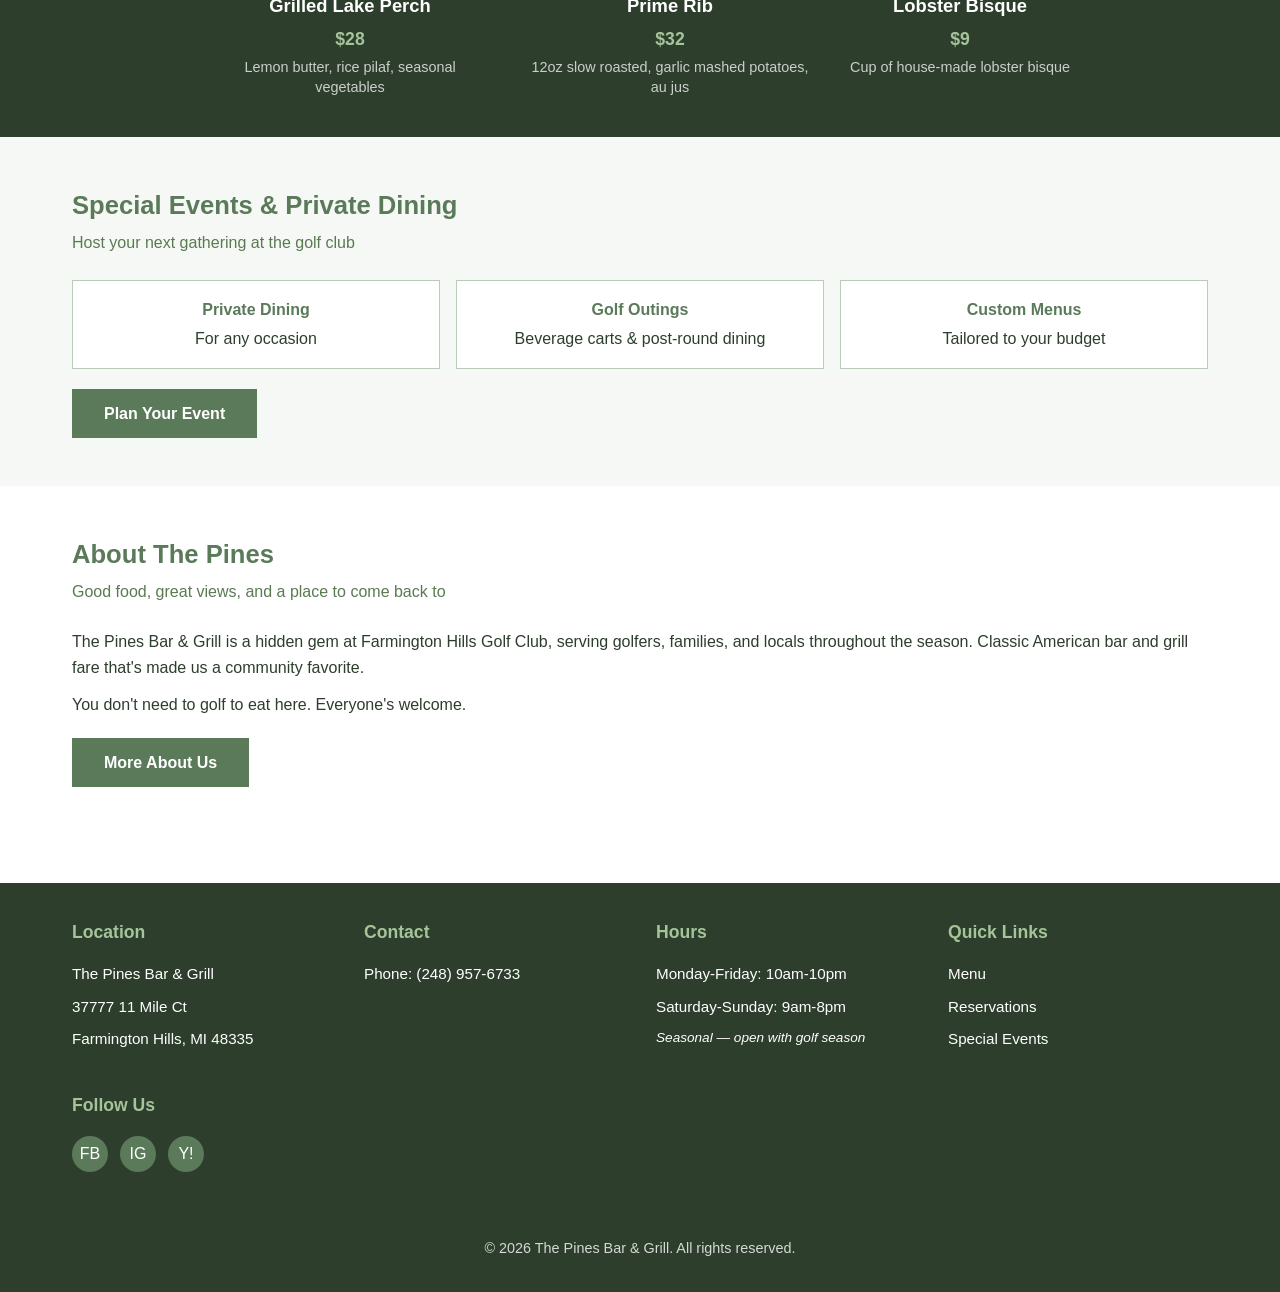
==== commit 896f5368: "Move daily specials banner below Reserve a Table section Co-Authored-By: Claude Opus 4.6 <noreply@an" ====
--- a/src/index.html
+++ b/src/index.html
@@ -64,14 +64,6 @@
     </div>
 </section>
 
-<!-- Daily Specials Banner — fed from data/specials.json (swap URL for API later) -->
-<section class="specials-banner" id="specials-banner" style="display:none;">
-    <div class="specials-inner">
-        <h2 class="specials-title" id="specials-title">Today's Specials</h2>
-        <div class="specials-items" id="specials-items"></div>
-    </div>
-</section>
-
 <!-- Reserve Preview -->
 <section class="home-section" id="reserve-preview">
     <div class="section-inner">
@@ -87,6 +79,14 @@
             </div>
         </div>
         <p class="section-link" style="text-align:center;"><a href="pages/reserve.html" class="cta-btn">Reservation Details &amp; Map</a></p>
+    </div>
+</section>
+
+<!-- Daily Specials Banner — fed from data/specials.json (swap URL for API later) -->
+<section class="specials-banner" id="specials-banner" style="display:none;">
+    <div class="specials-inner">
+        <h2 class="specials-title" id="specials-title">Today's Specials</h2>
+        <div class="specials-items" id="specials-items"></div>
     </div>
 </section>
 
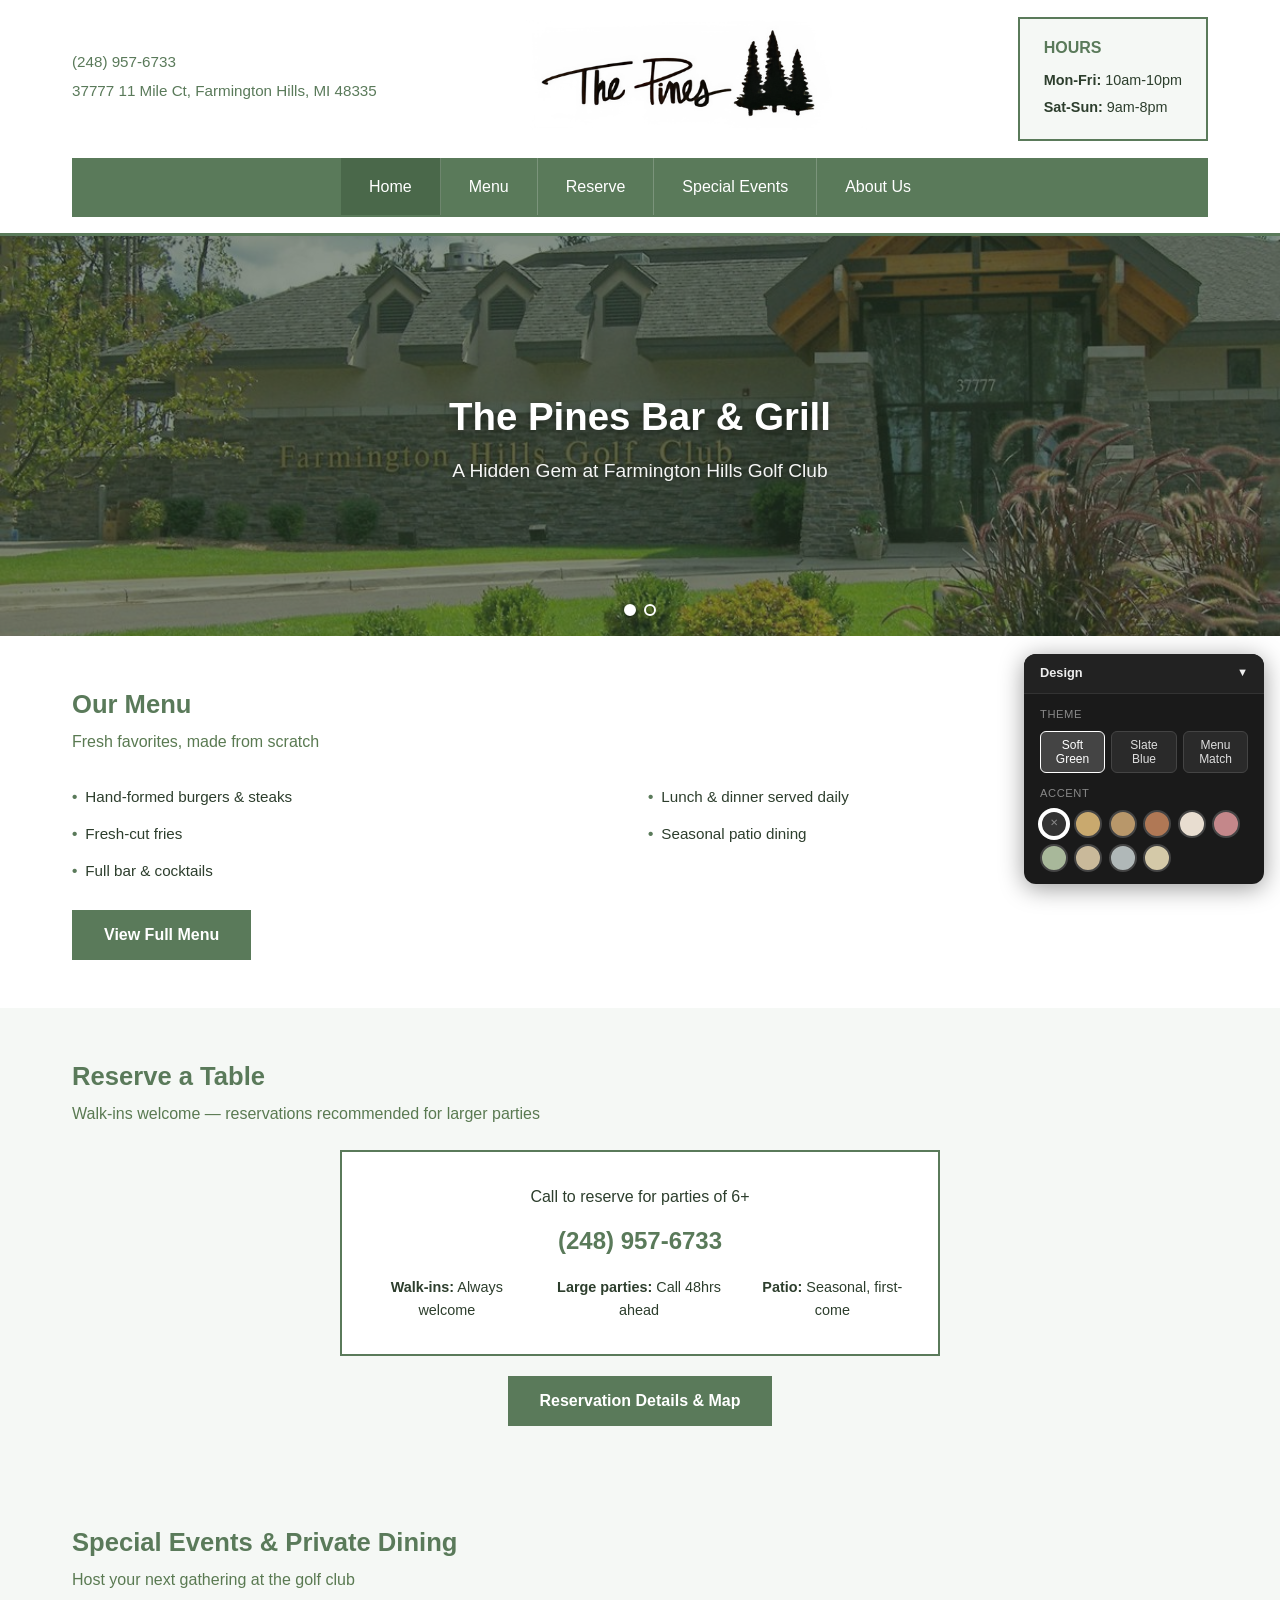
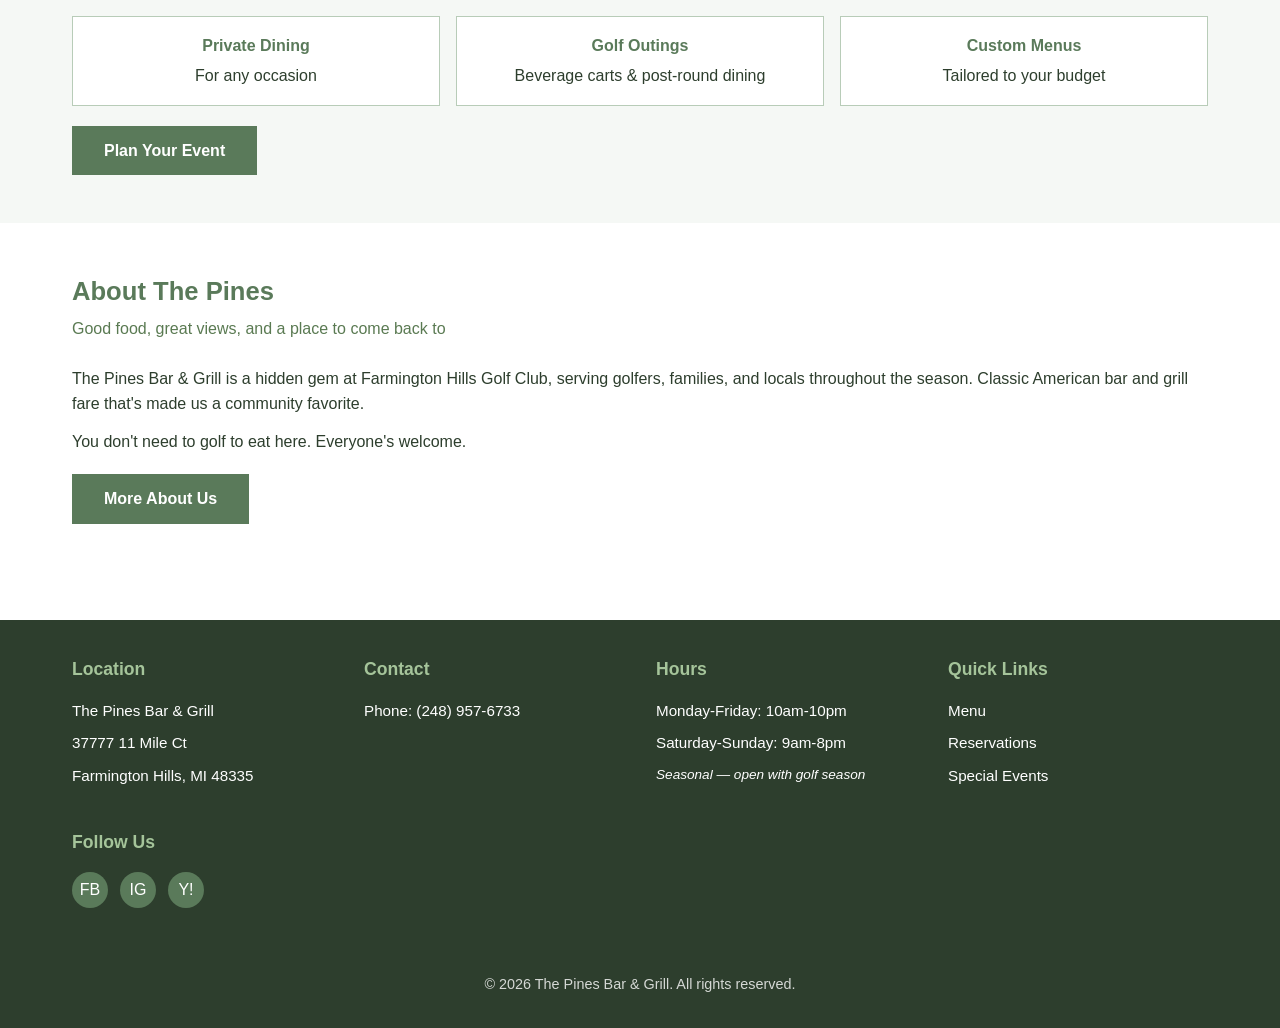
==== commit 307bffc6: "Switch specials system to Supabase, simplify admin dashboard - Homepage now fetches specials from Su" ====
--- a/src/index.html
+++ b/src/index.html
@@ -143,14 +143,18 @@
 })();
 </script>
 <script>
-/* === Daily Specials — fetches from JSON, swap URL for API endpoint later === */
+/* === Daily Specials — fetches from Supabase === */
 (function() {
-    var SPECIALS_URL = 'data/specials.json';
+    var SUPABASE_URL = 'https://abinctitorpdfvtifkca.supabase.co';
+    var SUPABASE_KEY = 'eyJhbGciOiJIUzI1NiIsInR5cCI6IkpXVCJ9.eyJpc3MiOiJzdXBhYmFzZSIsInJlZiI6ImFiaW5jdGl0b3JwZGZ2dGlma2NhIiwicm9sZSI6ImFub24iLCJpYXQiOjE3NzI4MDY0NzAsImV4cCI6MjA4ODM4MjQ3MH0.CY5UxQCRpRFVeXYo6-GXswX_itTAY1aWGHVIfjfSDGE';
 
-    fetch(SPECIALS_URL)
+    fetch(SUPABASE_URL + '/rest/v1/specials?id=eq.1&select=title,specials', {
+        headers: { 'apikey': SUPABASE_KEY, 'Authorization': 'Bearer ' + SUPABASE_KEY }
+    })
         .then(function(r) { return r.json(); })
-        .then(function(data) {
-            if (!data.specials || !data.specials.length) return;
+        .then(function(rows) {
+            var data = rows[0];
+            if (!data || !data.specials || !data.specials.length) return;
 
             var banner = document.getElementById('specials-banner');
             var title = document.getElementById('specials-title');
@@ -169,7 +173,7 @@
             container.innerHTML = html;
             banner.style.display = '';
         })
-        .catch(function() { /* no specials today — banner stays hidden */ });
+        .catch(function() { /* no specials — banner stays hidden */ });
 })();
 </script>
 <script src="design-panel.js"></script>
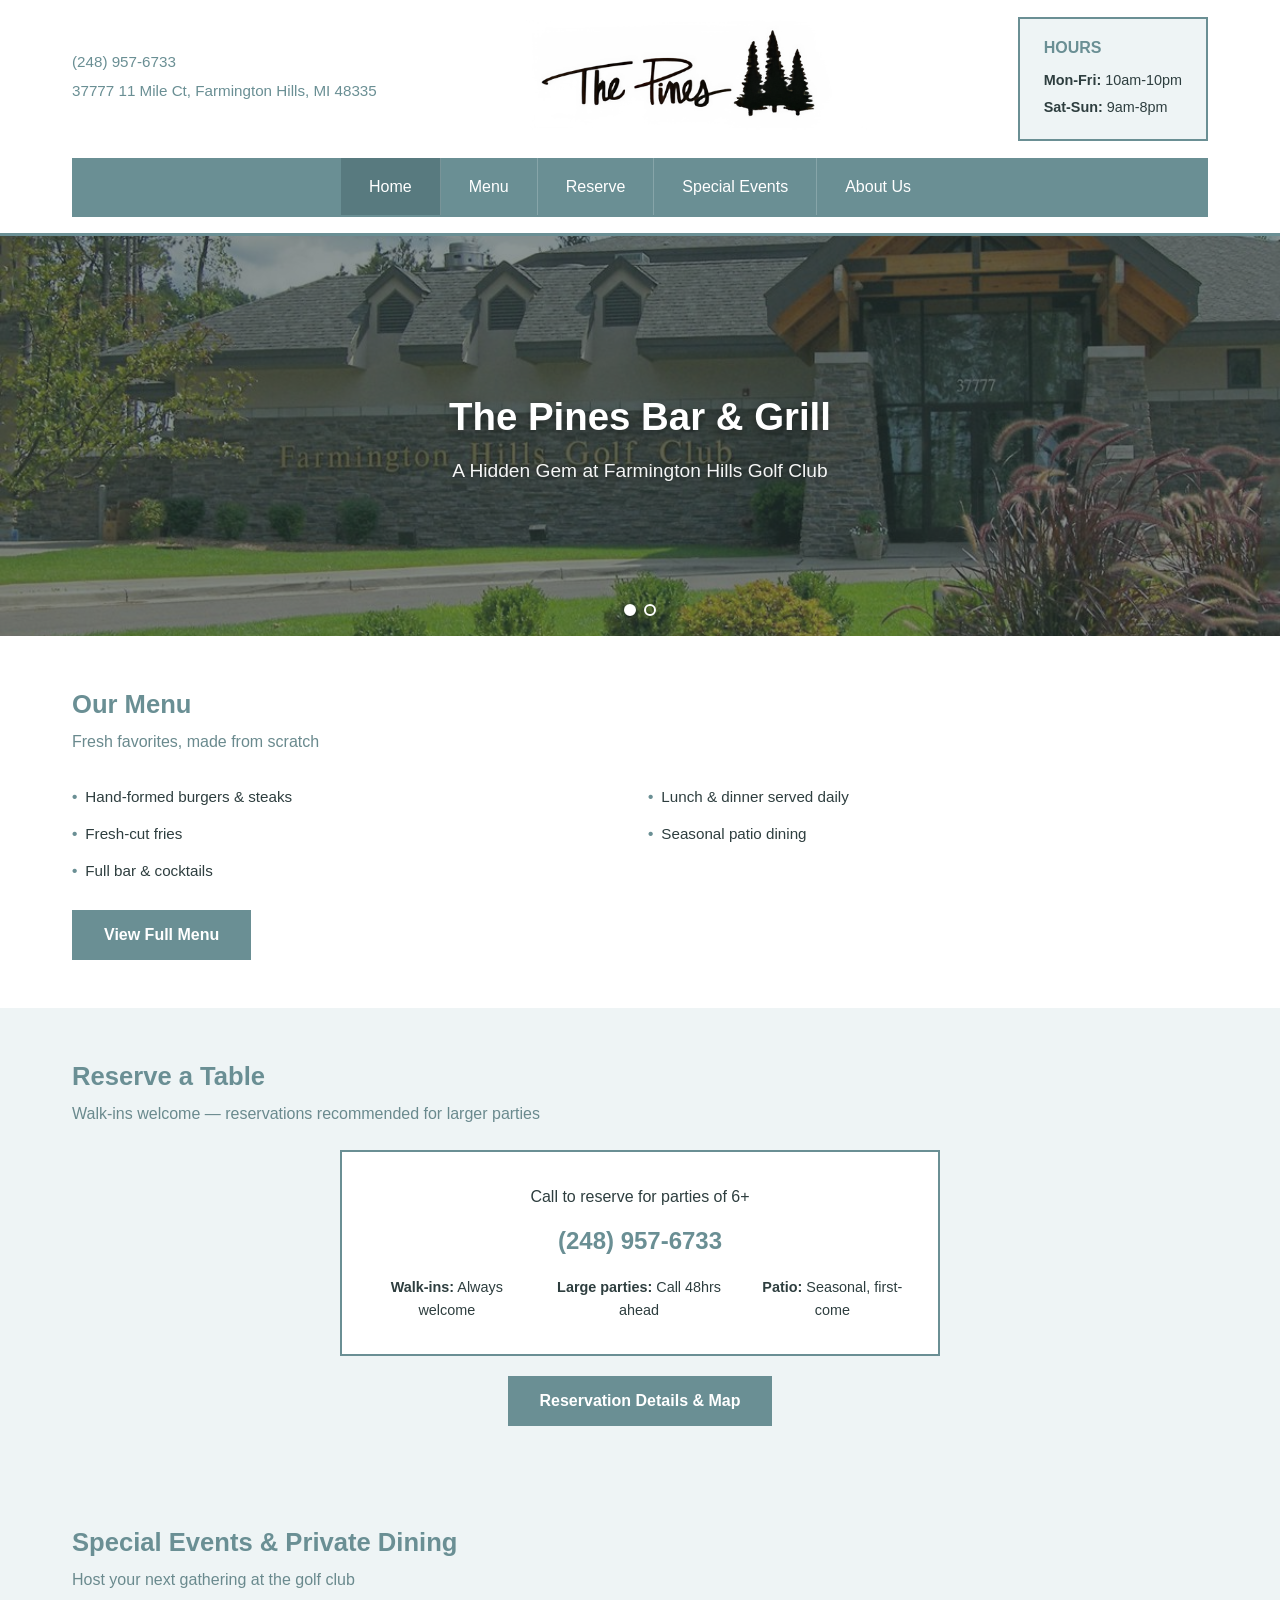
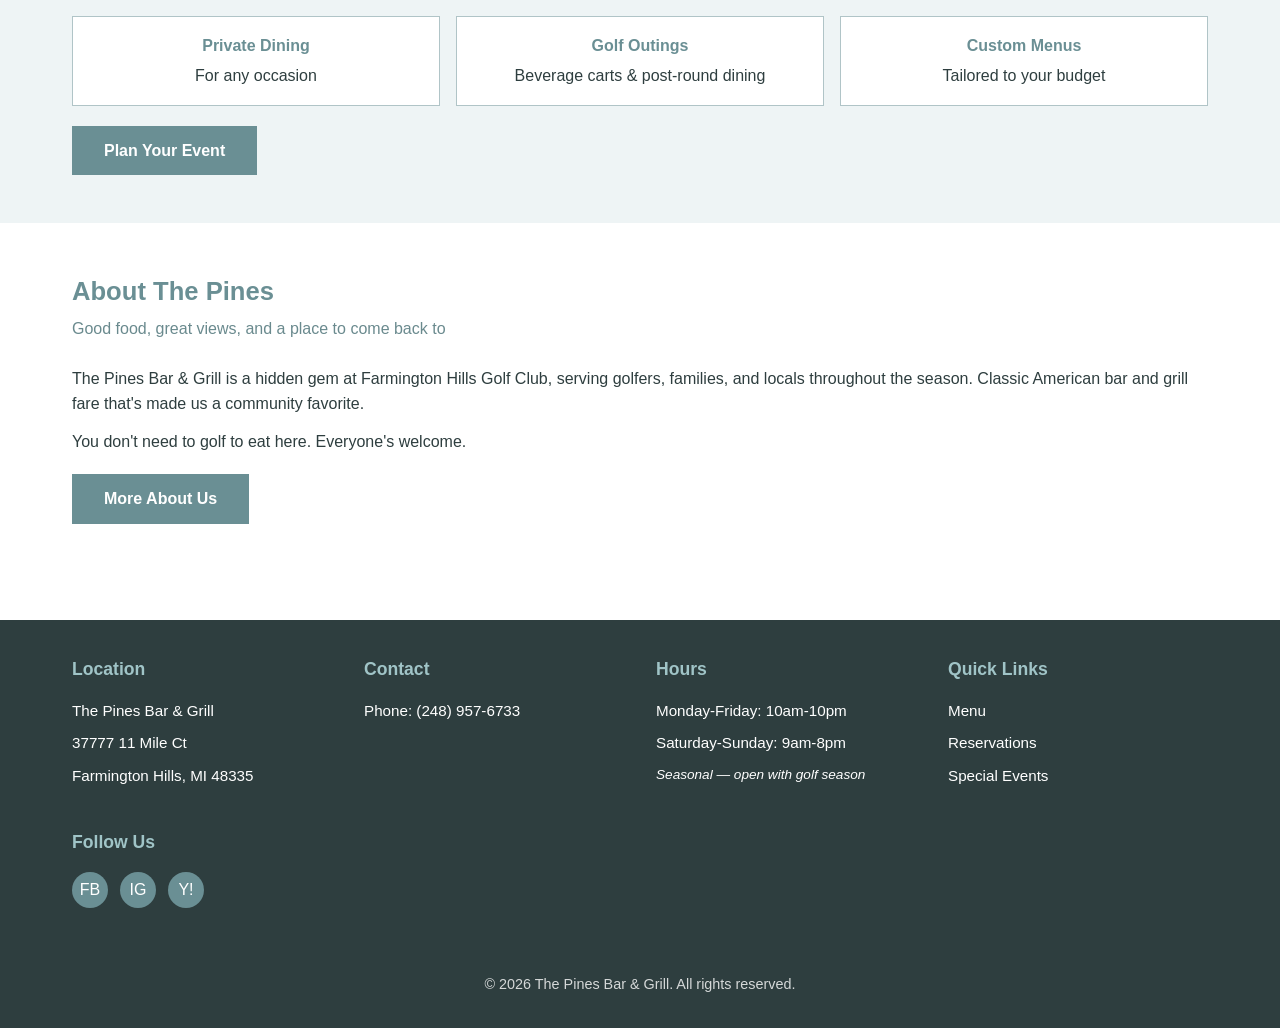
==== commit 28003184: "Set Menu Match blue as default theme, hide design panel - Make steel blue (Menu Match) the default c" ====
--- a/src/index.html
+++ b/src/index.html
@@ -4,7 +4,7 @@
     <meta charset="UTF-8">
     <meta name="viewport" content="width=device-width, initial-scale=1.0">
     <title>The Pines Bar & Grill | Farmington Hills Golf Club</title>
-    <script>var t=localStorage.getItem('pines-theme'),a=localStorage.getItem('pines-accent');if(t&&t!=='green')document.documentElement.classList.add('theme-'+t);if(a)document.documentElement.style.setProperty('--accent',a);</script>
+    <script>var t=localStorage.getItem('pines-theme'),a=localStorage.getItem('pines-accent');if(t&&t!=='menu')document.documentElement.classList.add('theme-'+t);if(a)document.documentElement.style.setProperty('--accent',a);</script>
     <link rel="stylesheet" href="css.css">
 </head>
 <body>
--- a/src/css.css
+++ b/src/css.css
@@ -1,5 +1,19 @@
-/* ===== THEME: Soft Green (default) ===== */
+/* ===== THEME: Menu Match — steel blue (default) ===== */
 :root {
+    --primary: #6a8f94;
+    --primary-hover: #587a7f;
+    --dark: #2e3e3f;
+    --subtitle: #6a8a8e;
+    --footer-heading: #a0c4c7;
+    --light-bg: #eef4f5;
+    --light-bg-alt: #e4eced;
+    --border: #b0c4c7;
+    --border-light: #c8d8da;
+    --hero-overlay: rgba(46, 62, 63, 0.55);
+    --accent: transparent;
+}
+/* ===== THEME: Soft Green ===== */
+:root.theme-green {
     --primary: #5a7a5a;
     --primary-hover: #4a684a;
     --dark: #2d3e2d;
@@ -10,7 +24,6 @@
     --border: #b8ccb8;
     --border-light: #d4ddd4;
     --hero-overlay: rgba(45, 62, 45, 0.55);
-    --accent: transparent;
 }
 /* ===== THEME: Slate Blue ===== */
 :root.theme-slate {
@@ -25,22 +38,10 @@
     --border-light: #d4dddd;
     --hero-overlay: rgba(45, 58, 61, 0.55);
 }
-/* ===== THEME: Menu Match — steel blue from the printed menu ===== */
-:root.theme-menu {
-    --primary: #6a8f94;
-    --primary-hover: #587a7f;
-    --dark: #2e3e3f;
-    --subtitle: #6a8a8e;
-    --footer-heading: #a0c4c7;
-    --light-bg: #eef4f5;
-    --light-bg-alt: #e4eced;
-    --border: #b0c4c7;
-    --border-light: #c8d8da;
-    --hero-overlay: rgba(46, 62, 63, 0.55);
-}
 
 /* ===== Design panel ===== */
 .design-panel {
+    display: none; /* hidden for now — re-enable by removing this line */
     position: fixed; bottom: 1rem; right: 1rem; z-index: 9999;
     background: #1a1a1a; color: #eee; border-radius: 12px;
     box-shadow: 0 4px 24px rgba(0,0,0,0.4);
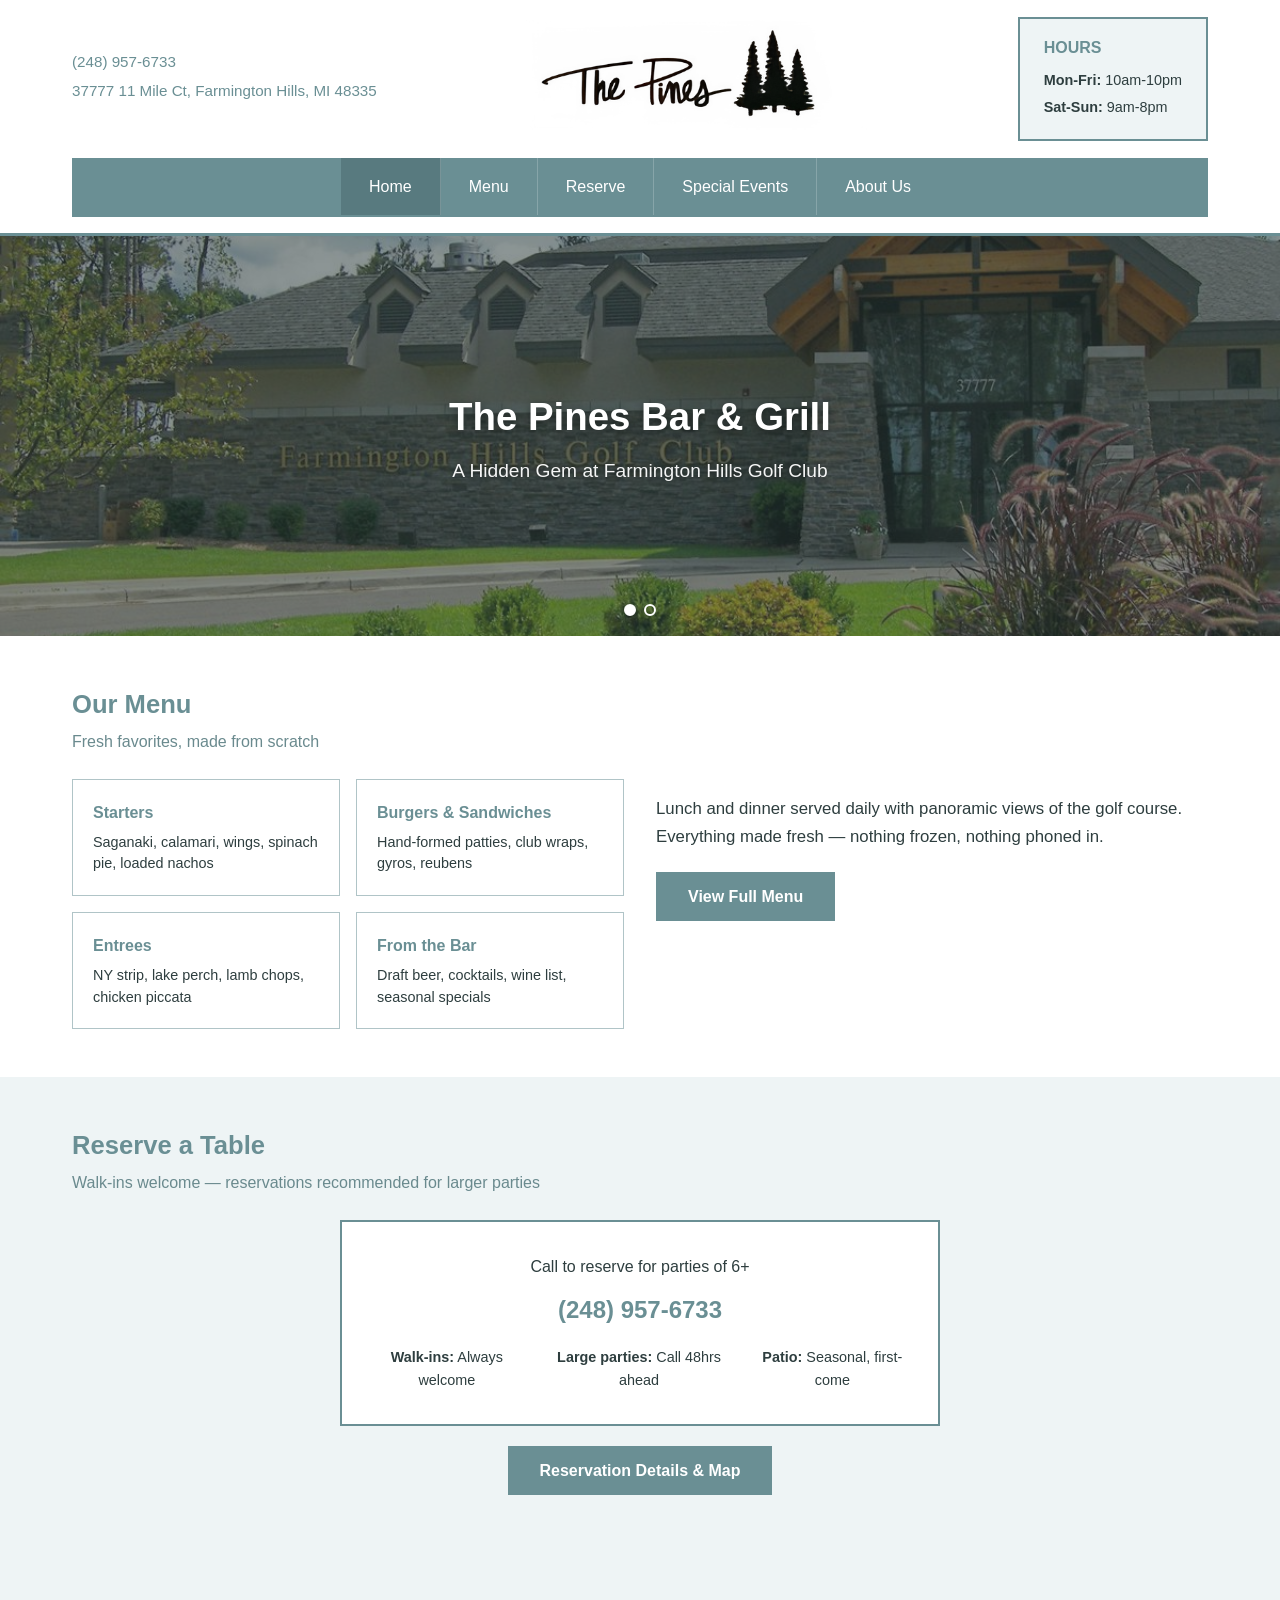
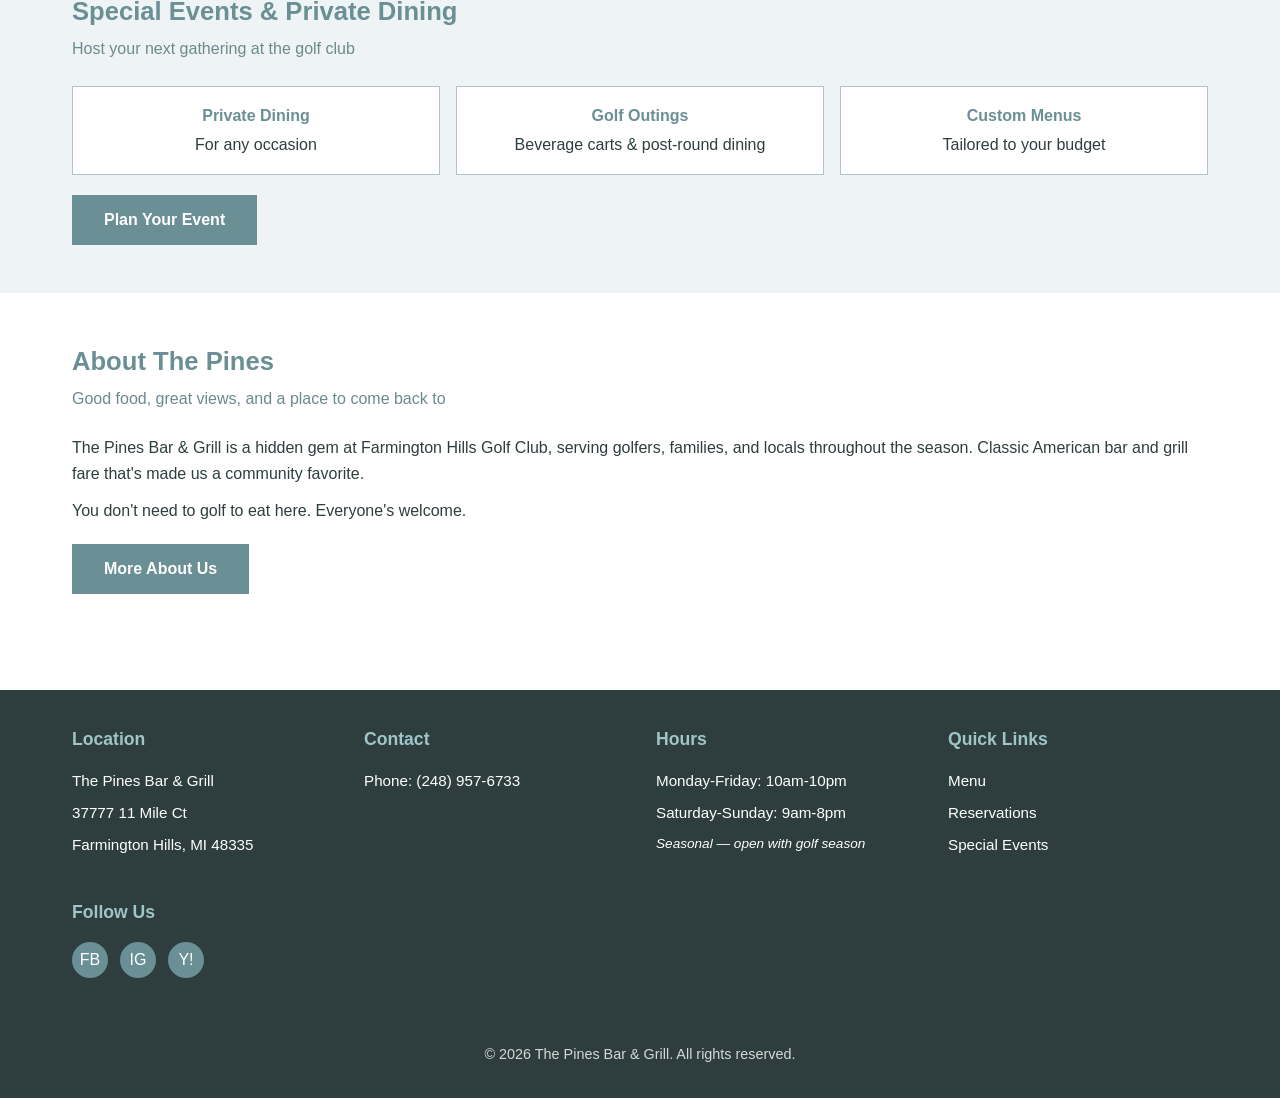
==== commit 89bc43f0: "Fill out menu preview section on homepage - Replace thin bullet list with category cards grid + desc" ====
--- a/src/index.html
+++ b/src/index.html
@@ -53,14 +53,30 @@
     <div class="section-inner">
         <h2 class="section-heading">Our Menu</h2>
         <p class="section-sub">Fresh favorites, made from scratch</p>
-        <ul class="highlight-list">
-            <li>Hand-formed burgers &amp; steaks</li>
-            <li>Fresh-cut fries</li>
-            <li>Full bar &amp; cocktails</li>
-            <li>Lunch &amp; dinner served daily</li>
-            <li>Seasonal patio dining</li>
-        </ul>
-        <p class="section-link"><a href="pages/menu.html" class="cta-btn">View Full Menu</a></p>
+        <div class="menu-preview-grid">
+            <div class="menu-preview-categories">
+                <div class="menu-cat">
+                    <h3>Starters</h3>
+                    <p>Saganaki, calamari, wings, spinach pie, loaded nachos</p>
+                </div>
+                <div class="menu-cat">
+                    <h3>Burgers &amp; Sandwiches</h3>
+                    <p>Hand-formed patties, club wraps, gyros, reubens</p>
+                </div>
+                <div class="menu-cat">
+                    <h3>Entrees</h3>
+                    <p>NY strip, lake perch, lamb chops, chicken piccata</p>
+                </div>
+                <div class="menu-cat">
+                    <h3>From the Bar</h3>
+                    <p>Draft beer, cocktails, wine list, seasonal specials</p>
+                </div>
+            </div>
+            <div class="menu-preview-aside">
+                <p class="menu-preview-desc">Lunch and dinner served daily with panoramic views of the golf course. Everything made fresh &mdash; nothing frozen, nothing phoned in.</p>
+                <p style="margin-top:1.25rem;"><a href="pages/menu.html" class="cta-btn">View Full Menu</a></p>
+            </div>
+        </div>
     </div>
 </section>
 
--- a/src/css.css
+++ b/src/css.css
@@ -147,6 +147,13 @@
 .highlight-list { list-style: none; padding: 0; columns: 2; gap: 1rem; }
 .highlight-list li { padding: 0.4rem 0; font-size: 0.95rem; break-inside: avoid; }
 .highlight-list li::before { content: "\2022"; color: var(--primary); font-weight: 700; margin-right: 0.5rem; }
+.menu-preview-grid { display: grid; grid-template-columns: 1fr 1fr; gap: 2rem; align-items: start; }
+.menu-preview-categories { display: grid; grid-template-columns: 1fr 1fr; gap: 1rem; }
+.menu-cat { background: #fff; border: 1px solid var(--border); padding: 1.25rem; }
+.menu-cat h3 { color: var(--primary); font-size: 1rem; margin-bottom: 0.4rem; }
+.menu-cat p { font-size: 0.9rem; color: var(--dark); line-height: 1.5; margin: 0; }
+.menu-preview-aside { padding: 1rem 0; }
+.menu-preview-desc { font-size: 1.05rem; line-height: 1.7; color: var(--dark); }
 .event-features { display: grid; grid-template-columns: repeat(3, 1fr); gap: 1rem; margin-top: 1rem; }
 .event-feat { background: #fff; border: 1px solid var(--border); padding: 1rem; text-align: center; }
 .event-feat strong { display: block; color: var(--primary); margin-bottom: 0.25rem; }
@@ -238,6 +245,8 @@
     .home-section .section-inner { padding: 0 1rem; }
     .home-section .section-heading { font-size: 1.25rem; }
     .highlight-list { columns: 1; }
+    .menu-preview-grid { grid-template-columns: 1fr; }
+    .menu-preview-categories { grid-template-columns: 1fr; }
     .event-features { grid-template-columns: 1fr; }
     .reserve-details { flex-direction: column; gap: 0.5rem; align-items: center; }
 
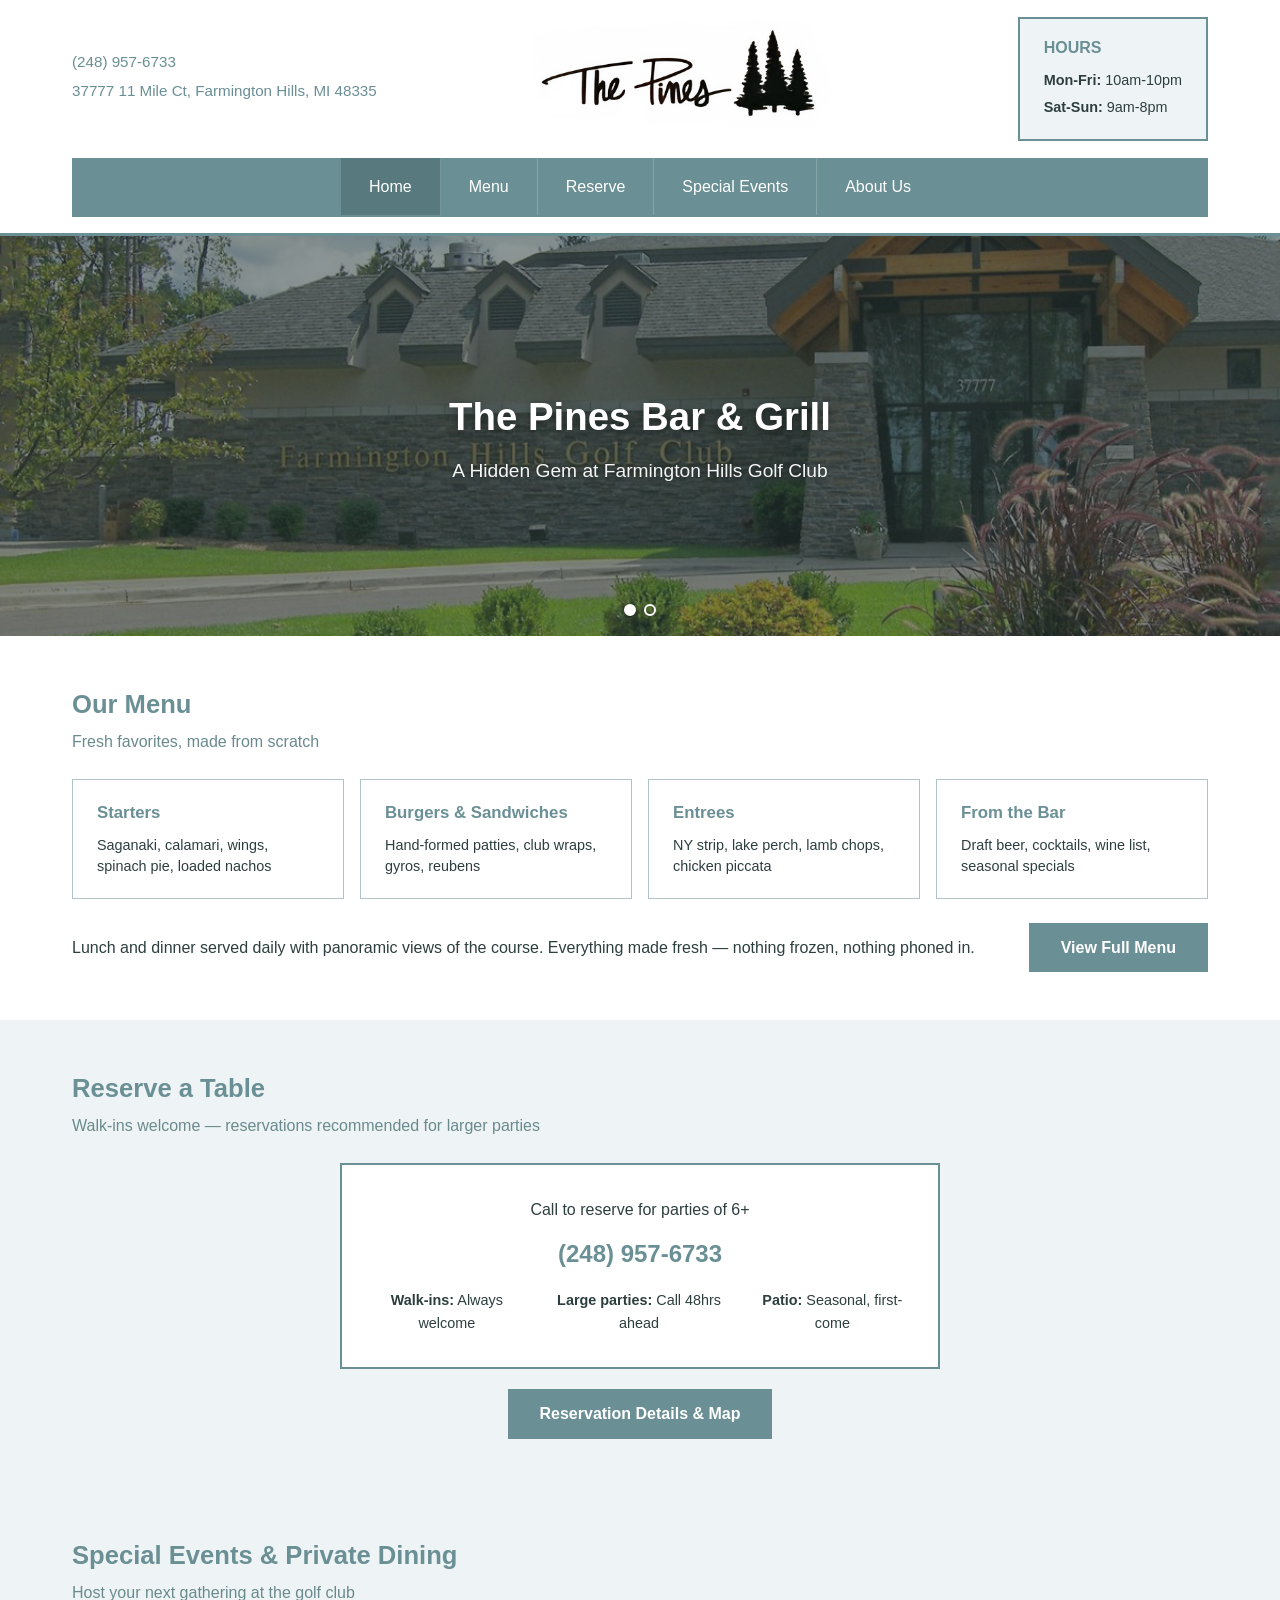
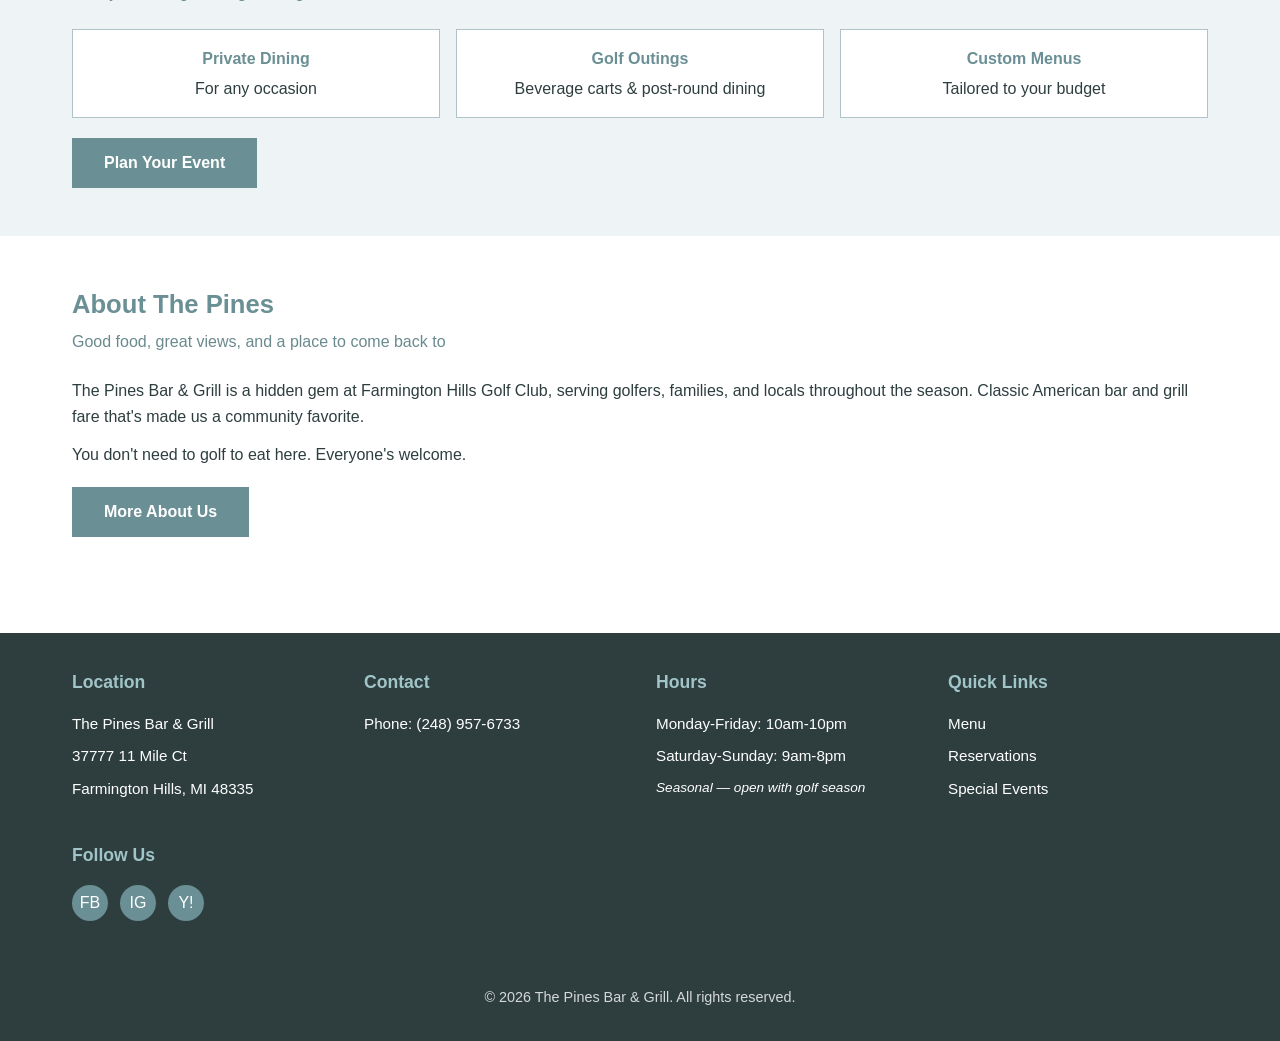
==== commit fafa8569: "Make menu preview fill full width on homepage - 4 category cards in a row (full width) instead of ne" ====
--- a/src/index.html
+++ b/src/index.html
@@ -53,29 +53,27 @@
     <div class="section-inner">
         <h2 class="section-heading">Our Menu</h2>
         <p class="section-sub">Fresh favorites, made from scratch</p>
-        <div class="menu-preview-grid">
-            <div class="menu-preview-categories">
-                <div class="menu-cat">
-                    <h3>Starters</h3>
-                    <p>Saganaki, calamari, wings, spinach pie, loaded nachos</p>
-                </div>
-                <div class="menu-cat">
-                    <h3>Burgers &amp; Sandwiches</h3>
-                    <p>Hand-formed patties, club wraps, gyros, reubens</p>
-                </div>
-                <div class="menu-cat">
-                    <h3>Entrees</h3>
-                    <p>NY strip, lake perch, lamb chops, chicken piccata</p>
-                </div>
-                <div class="menu-cat">
-                    <h3>From the Bar</h3>
-                    <p>Draft beer, cocktails, wine list, seasonal specials</p>
-                </div>
+        <div class="menu-preview-categories">
+            <div class="menu-cat">
+                <h3>Starters</h3>
+                <p>Saganaki, calamari, wings, spinach pie, loaded nachos</p>
             </div>
-            <div class="menu-preview-aside">
-                <p class="menu-preview-desc">Lunch and dinner served daily with panoramic views of the golf course. Everything made fresh &mdash; nothing frozen, nothing phoned in.</p>
-                <p style="margin-top:1.25rem;"><a href="pages/menu.html" class="cta-btn">View Full Menu</a></p>
+            <div class="menu-cat">
+                <h3>Burgers &amp; Sandwiches</h3>
+                <p>Hand-formed patties, club wraps, gyros, reubens</p>
             </div>
+            <div class="menu-cat">
+                <h3>Entrees</h3>
+                <p>NY strip, lake perch, lamb chops, chicken piccata</p>
+            </div>
+            <div class="menu-cat">
+                <h3>From the Bar</h3>
+                <p>Draft beer, cocktails, wine list, seasonal specials</p>
+            </div>
+        </div>
+        <div class="menu-preview-footer">
+            <p class="menu-preview-desc">Lunch and dinner served daily with panoramic views of the course. Everything made fresh &mdash; nothing frozen, nothing phoned in.</p>
+            <a href="pages/menu.html" class="cta-btn">View Full Menu</a>
         </div>
     </div>
 </section>
--- a/src/css.css
+++ b/src/css.css
@@ -147,13 +147,12 @@
 .highlight-list { list-style: none; padding: 0; columns: 2; gap: 1rem; }
 .highlight-list li { padding: 0.4rem 0; font-size: 0.95rem; break-inside: avoid; }
 .highlight-list li::before { content: "\2022"; color: var(--primary); font-weight: 700; margin-right: 0.5rem; }
-.menu-preview-grid { display: grid; grid-template-columns: 1fr 1fr; gap: 2rem; align-items: start; }
-.menu-preview-categories { display: grid; grid-template-columns: 1fr 1fr; gap: 1rem; }
-.menu-cat { background: #fff; border: 1px solid var(--border); padding: 1.25rem; }
-.menu-cat h3 { color: var(--primary); font-size: 1rem; margin-bottom: 0.4rem; }
+.menu-preview-categories { display: grid; grid-template-columns: repeat(4, 1fr); gap: 1rem; }
+.menu-cat { background: #fff; border: 1px solid var(--border); padding: 1.25rem 1.5rem; }
+.menu-cat h3 { color: var(--primary); font-size: 1.05rem; margin-bottom: 0.5rem; }
 .menu-cat p { font-size: 0.9rem; color: var(--dark); line-height: 1.5; margin: 0; }
-.menu-preview-aside { padding: 1rem 0; }
-.menu-preview-desc { font-size: 1.05rem; line-height: 1.7; color: var(--dark); }
+.menu-preview-footer { display: flex; align-items: center; justify-content: space-between; margin-top: 1.5rem; gap: 2rem; }
+.menu-preview-desc { font-size: 1rem; line-height: 1.6; color: var(--dark); flex: 1; }
 .event-features { display: grid; grid-template-columns: repeat(3, 1fr); gap: 1rem; margin-top: 1rem; }
 .event-feat { background: #fff; border: 1px solid var(--border); padding: 1rem; text-align: center; }
 .event-feat strong { display: block; color: var(--primary); margin-bottom: 0.25rem; }
@@ -245,8 +244,8 @@
     .home-section .section-inner { padding: 0 1rem; }
     .home-section .section-heading { font-size: 1.25rem; }
     .highlight-list { columns: 1; }
-    .menu-preview-grid { grid-template-columns: 1fr; }
-    .menu-preview-categories { grid-template-columns: 1fr; }
+    .menu-preview-categories { grid-template-columns: 1fr 1fr; }
+    .menu-preview-footer { flex-direction: column; text-align: center; }
     .event-features { grid-template-columns: 1fr; }
     .reserve-details { flex-direction: column; gap: 0.5rem; align-items: center; }
 
